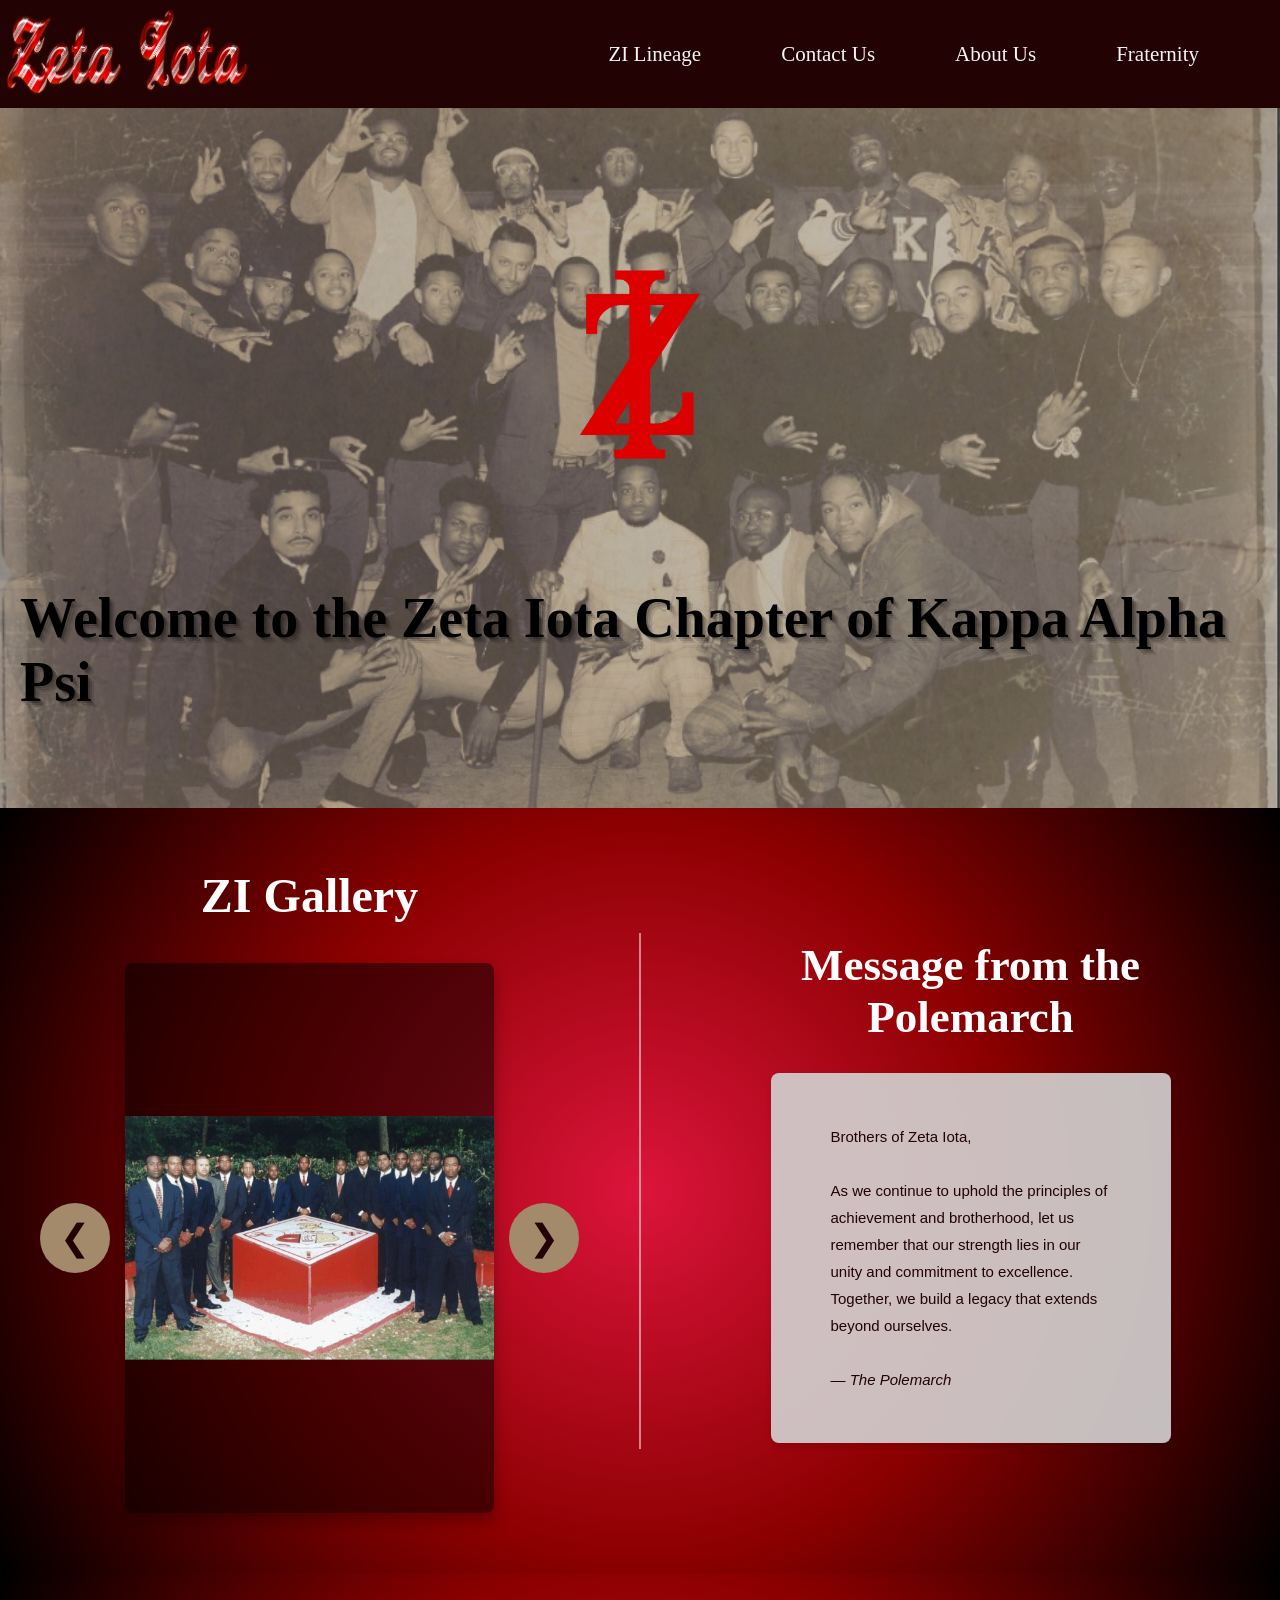
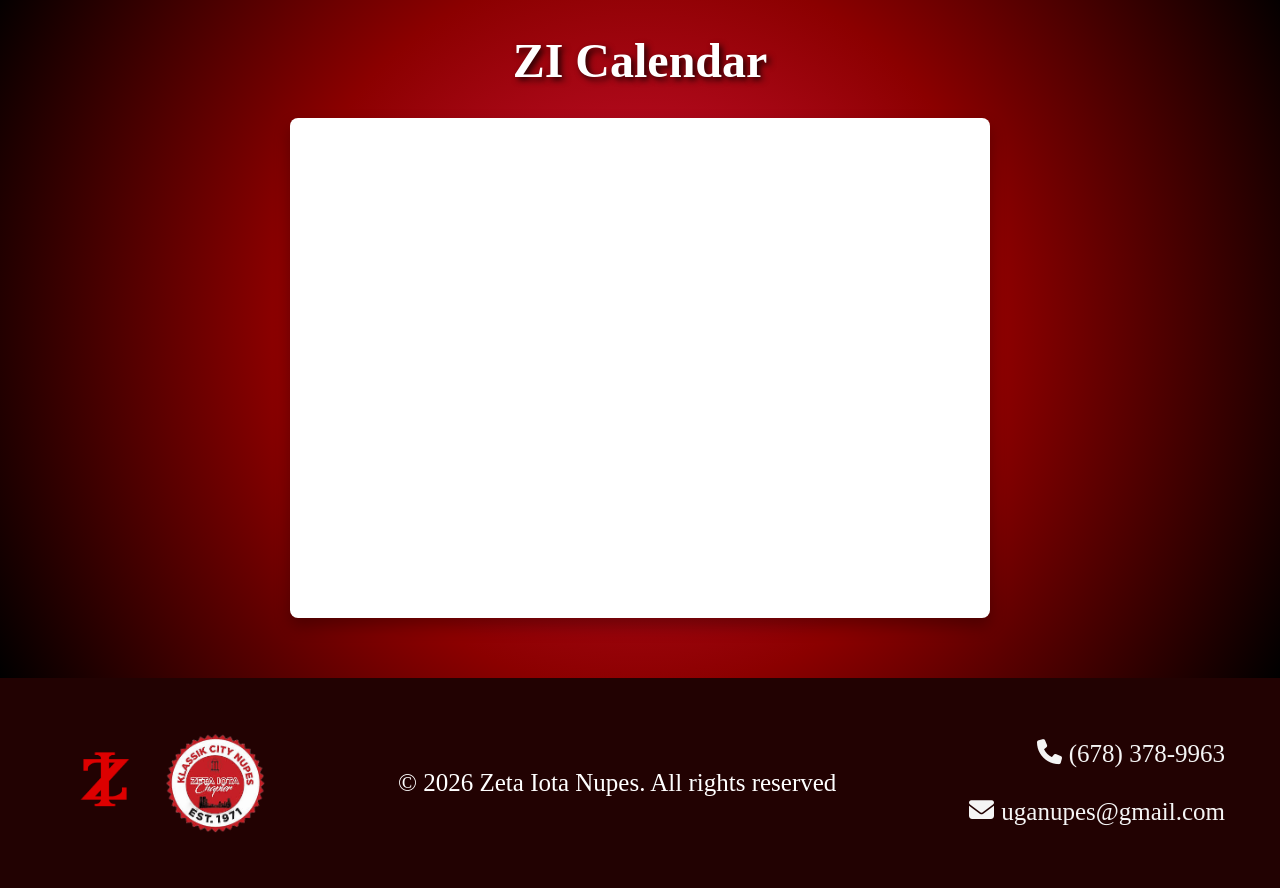
==== index.html @ 4288578d "images test" ====
<!DOCTYPE html>
<html lang="en">

<head>
  <meta charset="UTF-8" />
  <meta name="viewport" content="width=device-width, initial-scale=1.0" />

  <title>Zeta Iota Nupes</title>

  <!-- Meta -->
  <meta name="description" content="Official website of Zeta Iota Nupes" />
  <meta name="author" content="Zeta Iota Nupes" />

  <!-- Styles -->
  <link rel="stylesheet" href="css/styles.css" />

  <!-- Optional: Fonts -->
  <link rel="stylesheet" href="https://cdnjs.cloudflare.com/ajax/libs/font-awesome/6.5.1/css/all.min.css" />
  <!-- <link href="https://fonts.googleapis.com/css2?family=Inter:wght@400;600;700&display=swap" rel="stylesheet"> -->
</head>

<body>

  <header class="site-header">
    <nav class="navbar">
      <div class="navlogo">
        <a href="index.html">
          <img src="images/zetaiotahomepage.png" alt="Homepage" width="250" height="100" loading="lazy" decoding="async" fetchpriority="high">
        </a>
      </div>

      <div class="nav-links">
        <a href="zi-lineage.html">ZI Lineage</a>
        <a href="contact.html">Contact Us</a>
        <a href="about-us.html">About Us</a>
        <a href="fraternity-background.html">Fraternity</a>
      </div>
    </nav>
  </header>

  <header class="hero-header">
    <div class=zi-logo-container>
      <img src="images/zi-logo.png " alt="ZI-Logo" width="250" height="350" loading="lazy" decoding="async" fetchpriority="high">
    </div>
    <div class=welcome-box>
      <h1>Welcome to the Zeta Iota Chapter of Kappa Alpha Psi</h1>
    </div>
  </header>

  <section class="gallery" aria-label="Photo gallery and message">
    <!-- Left Side: Gallery -->
    <div class="gallery-carousel-side">
      <h2 class="gallery-title">ZI Gallery</h2>

      <div class="carousel" data-carousel>
        <button class="carousel-btn" type="button" data-prev aria-label="Previous photo">
          &#10094;
        </button>

        <div class="carousel-viewport">
          <div class="carousel-track">
            <img src="images/homepage1.JPG" alt="Zeta Iota Nupes 1" width="600" height="750" 
            loading="lazy" decoding="async" fetchpriority="high"/>
            <img src="images/homepage2.jpg" alt="Zeta Iota Nupes 2" width="500" height="650" 
            loading="lazy" decoding="async" fetchpriority="high"/>
            <img src="images/homepage3.PNG" alt="Zeta Iota Nupes 3" width="600" height="700" 
            loading="lazy" decoding="async" fetchpriority="high"/>
            <img src="images/homepage4.jpg" alt="Zeta Iota Nupes 4" width="500" height="500" 
            loading="lazy" decoding="async" fetchpriority="high"/>
            <img src="images/homepage5.JPG" alt="Zeta Iota Nupes 5" width="600" height="800" 
            loading="lazy" decoding="async" fetchpriority="high"/>
          </div>
        </div>

        <button class="carousel-btn" type="button" data-next aria-label="Next photo">
          &#10095;
        </button>
      </div>
    </div>

    <!-- Vertical Divider -->
    <div class="gallery-divider"></div>

    <!-- Right Side: Polemarch Message -->
    <div class="polemarch-message">
      <h2>Message from the Polemarch</h2>
      <div class="message-box">
        <p>
          Brothers of Zeta Iota,
          <br><br>
          As we continue to uphold the principles of achievement and brotherhood, let us remember that our strength lies
          in our unity and commitment to excellence. Together, we build a legacy that extends beyond ourselves.
          <br><br>
          <span class="message-signature">— The Polemarch</span>
        </p>
      </div>
    </div>
  </section>

  <section class="calendar-section">
    <h2 class="calendar-title">ZI Calendar</h2>
    <iframe
      src="https://calendar.google.com/calendar/embed?height=600&wkst=1&ctz=America%2FNew_York&showPrint=0&title=Public%20Events%20Calendar&showCalendars=0&showTabs=0&showDate=0&showTitle=0&src=MThkMWU4Y2M4ZTc2NTc5N2EyMzFhYmVlYmEwMmYwZWVhYzI4NDUwYzNlMTM4MzU5NmQ3ZmVhZDExYmNjMmJkNUBncm91cC5jYWxlbmRhci5nb29nbGUuY29t&color=%23dc143c"
      style="border-width:0" width="700" height="500" frameborder="0" scrolling="no"></iframe>
  </section>

  <footer class=site-footer>
    <div class=footer-contents>

      <!-- LEFT: Logos -->
      <div class=footer-logos>
        <img src="images/zi-logo.png" alt="ZI-Logo" width="100" height="100" loading="lazy" decoding="async" fetchpriority="low">
        <img src="images/klassikcity.png" alt="ZI-Logo" width="100" height="100" loading="lazy" decoding="async" fetchpriority="low">
      </div>

      <!-- CENTER: Copyright -->
      <div class="copyright">&copy; <span id="year"></span> Zeta Iota Nupes. All rights reserved</div>

      <!-- RIGHT: Contact -->
      <div class=footer-contact>
        <a href="tel:16786998369">
          <i class="fa-solid fa-phone"></i>
          (678) 378-9963
        </a>
        <a href="mailto:uganupes@gmail.com">
          <i class="fa-solid fa-envelope"></i>
          uganupes@gmail.com
        </a>
      </div>
    </div>

    <!-- Scripts -->
    <script>
      // Auto-update footer year
      document.getElementById("year").textContent = new Date().getFullYear();
    </script>
    <script src="js/main.js"></script>
  </footer>
</body>

</html>
---- css/styles.css ----
@import url('https://fonts.googleapis.com/css2?family=Dancing+Script:wght@400..700&display=swap');

/* ===================================
   CSS VARIABLES - Centralized Colors
   =================================== */
:root {
  --color-dark-bg: #220202;
  --color-dark-red: #8b0000;
  --color-crimson: #dc143c;
  --color-very-dark: #1a0505;
  --color-darker: #2a0808;
  --color-gold: #d4af37;
  --color-tan: #937e63;
  --color-light-tan: #a38a6b;
  --color-white: #ffffff;
  --color-off-white: whitesmoke;
  --color-light-gray: #e0e0e0;
  
  --font-display: 'Tangerine', serif;
  --font-heading: 'Playfair Display', 'Georgia', serif;
  --font-body: 'Crimson Text', 'Georgia', serif;
  
  --shadow-default: 0 4px 6px rgba(0, 0, 0, 0.1);
  --shadow-medium: 0 8px 16px rgba(0, 0, 0, 0.3);
  --shadow-heavy: 0 8px 20px rgba(0, 0, 0, 0.6);
  
  --gradient-radial: radial-gradient(circle, #dc143c 0%, #8b0000 50%, #000000 100%);
  --gradient-dark: linear-gradient(135deg, #2a0808 0%, #1a0505 100%);
}

/* ===================================
   BASE RESET
   =================================== */
* {
  margin: 0;
  padding: 0;
  box-sizing: border-box;
}

body {
  margin: 0;
  background: #000000; /* Fallback */
}

/* ===================================
   HEADER & NAVIGATION
   =================================== */
.site-header {
  position: sticky;
  top: 0;
  z-index: 1000;
}

.navbar {
  background-color: var(--color-dark-bg);
  padding: 1px;
  display: flex;
  justify-content: space-between;
  align-items: center;
  font-family: var(--font-display);
  font-size: 21px;
  color: var(--color-white);
}

.navbar .nav-links {
  display: flex;
  gap: 80px;
  align-items: center;
  margin-left: auto;
}

.navbar .nav-links a:last-child {
  margin-right: 80px;
}

.navbar a {
  color: var(--color-off-white);
  text-decoration: none;
  transition: opacity 0.3s;
}

.navbar a:hover {
  text-decoration: underline;
  opacity: 0.6;
}

/* ===================================
   FOOTER
   =================================== */
.site-footer {
  background-color: var(--color-dark-bg);
  padding: 15px;
  font-family: var(--font-display);
  font-size: 25px;
  color: var(--color-white);
}

.footer-contents {
  display: grid;
  grid-template-columns: auto 1fr auto;
  align-items: center;
  column-gap: 24px;
  padding: 40px;
}

.footer-logos {
  display: flex;
  align-items: center;
  gap: 10px;
}

.copyright {
  justify-self: center;
  white-space: nowrap;
}

.footer-contact {
  display: flex;
  flex-direction: column;
  gap: 30px;
}

.footer-contact a {
  display: flex;
  justify-content: flex-end;
  gap: 10px;
  color: var(--color-off-white);
  text-decoration: none;
  transition: opacity 0.3s;
}

.footer-contact a:hover {
  text-decoration: underline;
  opacity: 0.6;
}

.footer-contact i {
  width: 22px;
}

/* ===================================
   HOMEPAGE - HERO
   =================================== */
.hero-header {
  background: linear-gradient(rgba(128, 128, 128, 0.4), rgba(128, 128, 128, 0.4)),
              url('../images/homepage-background.png') center/cover no-repeat;
  padding: 60px 20px;
  min-height: 700px;
  display: flex;
  flex-direction: column;
  align-items: center;
  justify-content: center;
  gap: 30px;
}

.welcome-box h1 {
  margin: 0;
  font-family: var(--font-display);
  font-size: 56px;
  /* Text shadow effect for depth */
  text-shadow: 
    2px 2px 0px rgba(0, 0, 0, 0.2),
    4px 4px 0px rgba(0, 0, 0, 0.15),
    6px 6px 0px rgba(0, 0, 0, 0.1);
}

/* ===================================
   HOMEPAGE - GALLERY SECTION
   =================================== */
.gallery {
  background: radial-gradient(circle, #dc143c 0%, #8b0000 50%, #000000 100%);
  padding: 60px 40px;
  display: grid;
  grid-template-columns: 1fr 2px 1fr;
  grid-template-areas: "carousel divider message";
  gap: 60px;
  align-items: center;
  min-height: 600px;
}

.gallery-carousel-side {
  grid-area: carousel;
  display: flex;
  flex-direction: column;
  align-items: center;
  justify-content: center;
}

.gallery-title,
.calendar-title {
  font-family: var(--font-display);
  font-size: 48px;
  color: var(--color-white);
  text-align: center;
  margin-bottom: 40px;
}

/* Carousel */
.carousel {
  position: relative;
  width: 100%;
  max-width: 1000px;
  display: grid;
  grid-template-columns: 70px 1fr 70px;
  align-items: center;
  gap: 15px;
}

.carousel-viewport {
  overflow: hidden;
  width: 100%;
  height: 550px;
  border-radius: 8px;
  box-shadow: var(--shadow-medium);
  background-color: rgba(0, 0, 0, 0.5);
}

.carousel-track {
  display: flex;
  height: 100%;
  transition: transform 0.5s ease-in-out;
}

.carousel-track img {
  width: 100%;
  height: 100%;
  object-fit: contain;
  flex-shrink: 0;
}

.carousel-btn {
  background-color: var(--color-light-tan);
  border: none;
  color: var(--color-dark-bg);
  font-size: 36px;
  cursor: pointer;
  border-radius: 50%;
  width: 70px;
  height: 70px;
  display: flex;
  align-items: center;
  justify-content: center;
  transition: all 0.3s ease;
}

.carousel-btn:hover {
  background-color: var(--color-white);
  transform: scale(1.1);
}

.carousel-btn:active {
  transform: scale(0.95);
}

.gallery-divider {
  grid-area: divider;
  width: 2px;
  height: 80%;
  background-color: rgba(255, 255, 255, 0.5);
  justify-self: center;
}

/* Polemarch Message */
.polemarch-message {
  grid-area: message;
  display: flex;
  flex-direction: column;
  align-items: center;
  justify-content: center;
  color: var(--color-white);
}

.polemarch-message h2 {
  font-family: var(--font-display);
  font-size: 45px;
  margin-bottom: 30px;
  text-align: center;
}

.message-box {
  background-color: rgba(211, 211, 211, 0.9);
  padding: 50px 60px;
  border-radius: 8px;
  box-shadow: var(--shadow-default);
  min-height: 350px;
  max-width: 400px;
  width: 100%;
  display: flex;
  align-items: center;
}

.message-box p {
  font-family: Arial, sans-serif;
  font-size: 15px;
  line-height: 1.8;
  color: var(--color-dark-bg);
  margin: 0;
}

.message-signature {
  margin-top: 30px;
  font-style: italic;
  text-align: right;
}

/* ===================================
   CALENDAR SECTION
   =================================== */
.calendar-section {
  background: radial-gradient(circle, #dc143c 0%, #8b0000 50%, #000000 100%);
  padding: 60px 20px;
  display: flex;
  flex-direction: column;
  align-items: center;
  min-height: 500px;
}

.calendar-title {
  text-shadow: 3px 3px 6px rgba(0, 0, 0, 0.8);
  margin-bottom: 30px;
}

.calendar-section iframe {
  border-radius: 8px;
  box-shadow: var(--shadow-medium);
  background-color: var(--color-white);
}

/* ===================================
   ABOUT US PAGE - OPTIMIZED BACKGROUND
   =================================== */
.about-us-main {
  /* FIXED: Direct gradient instead of variable for better compatibility */
  background: radial-gradient(circle, #dc143c 0%, #8b0000 50%, #000000 100%);
  min-height: calc(100vh - 200px);
  padding: 40px 20px 80px;
}

.about-us-hero {
  text-align: center;
  padding: 60px 20px 80px;
  margin-bottom: 40px;
}

.about-us-hero h1 {
  font-family: var(--font-heading);
  font-size: 4rem;
  font-weight: 700;
  color: var(--color-white);
  margin: 0 0 10px 0;
  text-shadow: 2px 2px 8px rgba(0, 0, 0, 0.5);
  letter-spacing: 2px;
}

/* FIX: "(current members)" subtitle is now white */
.about-us-hero p {
  font-family: var(--font-body);
  font-size: 1.5rem;
  color: #ffffff;
  font-style: italic;
  margin: 0;
}

/* ===================================
   INTAKE GROUP LABELS (SPR 25 / FALL 24)
   =================================== */
.intake-group {
  display: flex;
  flex-direction: column;
  gap: 50px;
  margin-bottom: 1000px;
}

.intake-group:last-child {
  margin-bottom: 1000px;
}

.intake-label {
  text-align: center;
  font-family: var(--font-heading, 'Georgia', serif);
  font-size: 2.2rem;
  font-weight: 800;
  letter-spacing: 6px;
  text-transform: uppercase;
  
  /* Gold gradient */
  background: linear-gradient(135deg, #b8860b 0%, #ffd700 30%, #ffe066 50%, #ffd700 70%, #b8860b 100%);
  -webkit-background-clip: text;
  -webkit-text-fill-color: transparent;
  background-clip: text;
  
  /* Gold glow */
  filter: drop-shadow(0 0 8px rgba(218, 165, 32, 0.5));
  
  position: relative;
  padding-bottom: 16px;
}

/* Decorative line under the label */
.intake-label::after {
  content: '';
  display: block;
  width: 120px;
  height: 2px;
  background: linear-gradient(90deg, transparent, #ffd700, transparent);
  margin: 12px auto 0;
}

.fa24 {
  margin-top: 200px;
}

/* Member Grid */
.member-grid {
  display: flex;
  flex-direction: column;
  gap: 0;
  max-width: 1100px;
  margin: 0 auto;
  padding: 0 40px;
}

.member-row {
  display: flex;
  justify-content: center;
  gap: 100px;
  margin-bottom: 80px;
}

.member-row-centered {
  justify-content: center;
}

/* ===================================
   MEMBER CIRCLE - FIXED FOR HOVER PIXELATION BUG
   =================================== */
.member-circle {
  position: relative;
  display: block;
  width: 200px;
  height: 200px;
  border-radius: 50%;
  overflow: hidden;
  border: 4px solid var(--color-dark-red);
  background-color: var(--color-darker);
  cursor: pointer;
  flex-shrink: 0;
  
  /* CRITICAL: Hardware acceleration and quality preservation */
  transform: translateZ(0);
  -webkit-transform: translateZ(0);
  backface-visibility: hidden;
  -webkit-backface-visibility: hidden;
  will-change: transform;
  
  /* Add perspective to prevent quality loss */
  -webkit-perspective: 1000px;
  perspective: 1000px;
  
  /* Smooth transition */
  transition: all 0.4s cubic-bezier(0.4, 0, 0.2, 1);
  box-shadow: var(--shadow-heavy);
}

.member-circle img {
  position: absolute;
  inset: 0;
  width: 100%;
  height: 100%;
  object-fit: cover;
  object-position: center;
  display: block;
  
  /* CRITICAL: Maintain image quality during ALL transforms */
  image-rendering: -webkit-optimize-contrast;
  image-rendering: auto;
  
  /* Hardware acceleration for smooth scaling */
  transform: translateZ(0) scale(1);
  -webkit-transform: translateZ(0) scale(1);
  backface-visibility: hidden;
  -webkit-backface-visibility: hidden;
  -webkit-transform-style: preserve-3d;
  transform-style: preserve-3d;
  
  /* Smooth image transition */
  transition: transform 0.4s cubic-bezier(0.4, 0, 0.2, 1);
  
  /* Anti-aliasing */
  -webkit-font-smoothing: antialiased;
  -moz-osx-font-smoothing: grayscale;
}

/* HOVER EFFECT - Fixed to prevent pixelation */
.member-circle:hover {
  border-color: var(--color-crimson);
  box-shadow: 0 15px 35px rgba(220, 20, 60, 0.5), 0 5px 15px rgba(0, 0, 0, 0.4);
  transform: translateZ(0) translateY(-10px);
  -webkit-transform: translateZ(0) translateY(-10px);
}

.member-circle:hover img {
  /* Scale the IMAGE, not the container - prevents pixelation */
  transform: translateZ(0) scale(1.1);
  -webkit-transform: translateZ(0) scale(1.1);
  
  /* Force high-quality rendering during scale */
  image-rendering: -webkit-optimize-contrast;
}

/* HIGH-DPI / RETINA DISPLAY SPECIFIC */
@media only screen and (-webkit-min-device-pixel-ratio: 2),
       only screen and (min-resolution: 192dpi),
       only screen and (min-resolution: 2dppx) {
  
  .member-circle img {
    /* Force highest quality on retina displays */
    image-rendering: -webkit-optimize-contrast !important;
    
    /* Ensure sharp rendering always */
    -webkit-transform: translateZ(0);
    transform: translateZ(0);
  }
  
  .member-circle:hover img {
    /* Maintain quality during hover on retina */
    image-rendering: -webkit-optimize-contrast !important;
  }
}

.member-circle:focus,
.member-circle:focus-visible {
  outline: 3px solid var(--color-crimson);
  outline-offset: 4px;
}

/* ===================================
   MEMBER DIALOG - OPTIMIZED
   =================================== */
.member-dialog {
  position: fixed;
  inset: 0;
  z-index: 9999;
  pointer-events: none;
}

.member-dialog.active {
  pointer-events: all;
}

.dialog-overlay {
  position: absolute;
  inset: 0;
  background: rgba(0, 0, 0, 0);
  transition: background 0.3s ease;
  cursor: pointer;
}

.member-dialog.active .dialog-overlay {
  background: rgba(0, 0, 0, 0.75);
}

.dialog-content {
  position: absolute;
  top: 0;
  left: 0;
  width: 550px;
  max-width: 90vw;
  height: 100%;
  background: linear-gradient(135deg, #2a0808 0%, #1a0505 100%);
  box-shadow: 10px 0 50px rgba(0, 0, 0, 0.8);
  transform: translateX(-100%);
  transition: transform 0.4s cubic-bezier(0.4, 0, 0.2, 1);
  overflow-y: auto;
  border-right: 3px solid var(--color-dark-red);
  /* PERFORMANCE */
  will-change: transform;
  transform: translateX(-100%) translateZ(0);
  backface-visibility: hidden;
}

.member-dialog.active .dialog-content {
  transform: translateX(0) translateZ(0);
}

.dialog-close {
  position: absolute;
  top: 30px;
  right: 30px;
  width: 45px;
  height: 45px;
  background: rgba(139, 0, 0, 0.2);
  border: 2px solid var(--color-dark-red);
  border-radius: 50%;
  color: var(--color-white);
  font-size: 1.3rem;
  cursor: pointer;
  transition: all 0.3s ease;
  display: flex;
  align-items: center;
  justify-content: center;
  z-index: 10;
}

.dialog-close:hover {
  background: var(--color-dark-red);
  transform: rotate(90deg);
  box-shadow: 0 0 20px rgba(220, 20, 60, 0.6);
}

.dialog-body {
  padding: 60px 40px 40px;
}

.dialog-image {
  width: 250px;
  height: 250px;
  margin: 0 auto 40px;
  border-radius: 50%;
  overflow: hidden;
  border: 5px solid var(--color-dark-red);
  box-shadow: 0 10px 40px rgba(0, 0, 0, 0.7);
  position: relative;
  
  /* Apply same quality fixes to dialog image */
  transform: translateZ(0);
  backface-visibility: hidden;
}

.dialog-image img {
  width: 100%;
  height: 100%;
  object-fit: cover;
  
  /* Ensure dialog image is also high quality */
  image-rendering: -webkit-optimize-contrast;
  image-rendering: auto;
  transform: translateZ(0);
  backface-visibility: hidden;
}

.dialog-info {
  text-align: center;
}

.dialog-name {
  font-family: var(--font-heading);
  font-size: 2.5rem;
  font-weight: 700;
  color: var(--color-white);
  margin: 0 0 10px 0;
  text-shadow: 2px 2px 8px rgba(0, 0, 0, 0.5);
  letter-spacing: 1px;
  line-height: 1.2;
}

.dialog-title {
  font-family: var(--font-body);
  font-size: 1.3rem;
  color: var(--color-gold);
  font-style: italic;
  margin: 0 0 30px 0;
  font-weight: 600;
}

.dialog-divider {
  width: 80px;
  height: 3px;
  background: linear-gradient(90deg, transparent, var(--color-crimson), transparent);
  margin: 0 auto 30px;
}

.dialog-description {
  font-family: var(--font-body);
  font-size: 1.1rem;
  line-height: 1.8;
  color: var(--color-light-gray);
  margin: 0 0 40px 0;
  text-align: left;
  padding: 0 10px;
}

.dialog-details {
  display: flex;
  flex-direction: column;
  gap: 20px;
  margin-top: 40px;
  padding-top: 40px;
  border-top: 1px solid rgba(139, 0, 0, 0.3);
}

.detail-item {
  display: flex;
  align-items: center;
  gap: 15px;
  padding: 15px 20px;
  background: rgba(139, 0, 0, 0.1);
  border-left: 3px solid var(--color-dark-red);
  border-radius: 5px;
  transition: all 0.3s ease;
}

.detail-item:hover {
  background: rgba(139, 0, 0, 0.2);
  border-left-color: var(--color-crimson);
  transform: translateX(5px);
}

.detail-item i {
  font-size: 1.3rem;
  color: var(--color-crimson);
  width: 25px;
  text-align: center;
}

.detail-item span {
  font-family: var(--font-body);
  font-size: 1.1rem;
  color: var(--color-white);
  font-weight: 600;
}

/* Scrollbar */
.dialog-content::-webkit-scrollbar {
  width: 8px;
}

.dialog-content::-webkit-scrollbar-track {
  background: var(--color-very-dark);
}

.dialog-content::-webkit-scrollbar-thumb {
  background: var(--color-dark-red);
  border-radius: 4px;
}

.dialog-content::-webkit-scrollbar-thumb:hover {
  background: var(--color-crimson);
}

/* ===================================
   RESPONSIVE DESIGN
   =================================== */
@media (max-width: 1200px) {
  .member-grid { gap: 0; padding: 0 30px; }
  .intake-group { gap: 40px; }
  .member-row { gap: 40px; }
  .member-circle { width: 180px; height: 180px; }
  .about-us-hero h1 { font-size: 3.5rem; }
  .intake-label { font-size: 2rem; }
}

@media (max-width: 900px) {
  .intake-group { gap: 35px; }
  .member-row { gap: 35px; flex-wrap: wrap; justify-content: center; }
  .member-circle { width: 160px; height: 160px; }
  .about-us-hero h1 { font-size: 3rem; }
  .about-us-hero p { font-size: 1.3rem; }
  .intake-label { font-size: 1.8rem; letter-spacing: 4px; }
}

@media (max-width: 850px) {
  .gallery {
    grid-template-columns: 1fr;
    grid-template-areas: "carousel" "message";
    gap: 60px;
  }
  .gallery-divider { display: none; }
  .carousel { grid-template-columns: 60px 1fr 60px; }
  .calendar-section iframe { width: 100%; max-width: 800px; }
}

@media (max-width: 800px) {
  .footer-contents {
    grid-template-columns: 1fr;
    gap: 12px;
    text-align: center;
  }
}

@media (max-width: 600px) {
  .member-grid { gap: 0; padding: 0 20px; }
  .intake-group { gap: 25px; margin-bottom: 50px; }
  .member-row { gap: 25px; }
  .member-circle { width: 140px; height: 140px; border-width: 3px; }
  .about-us-hero { padding: 40px 20px 60px; }
  .about-us-hero h1 { font-size: 2.5rem; }
  .about-us-hero p { font-size: 1.1rem; }
  .dialog-content { width: 100%; max-width: 100%; }
  .dialog-body { padding: 80px 25px 30px; }
  .dialog-image { width: 200px; height: 200px; margin-bottom: 30px; }
  .dialog-name { font-size: 2rem; }
  .dialog-title { font-size: 1.1rem; }
  .dialog-description { font-size: 1rem; }
  .detail-item { padding: 12px 15px; }
  .detail-item span { font-size: 1rem; }
  .intake-label { font-size: 1.5rem; letter-spacing: 3px; }
}

@media (max-width: 400px) {
  .intake-group { gap: 20px; }
  .member-row { gap: 20px; }
  .member-circle { width: 120px; height: 120px; }
  .about-us-hero h1 { font-size: 2rem; }
  .about-us-hero p { font-size: 1rem; }
  .intake-label { font-size: 1.3rem; letter-spacing: 2px; }
}
/* ===================================
   CONTACT PAGE - Optimized for MacBook Air
   =================================== */
.contact-main {
  background: radial-gradient(circle, #dc143c 0%, #8b0000 50%, #000000 100%);
  min-height: calc(100vh - 200px);
  padding: 40px 20px 80px;
}

.contact-hero {
  text-align: center;
  padding: 50px 20px 60px;
  margin-bottom: 30px;
}

.contact-hero h1 {
  font-family: var(--font-heading);
  font-size: 3.5rem;
  font-weight: 700;
  color: var(--color-white);
  margin: 0 0 10px 0;
  text-shadow: 2px 2px 8px rgba(0, 0, 0, 0.5);
  letter-spacing: 2px;
}

.contact-hero p {
  font-family: var(--font-body);
  font-size: 1.3rem;
  color: var(--color-gold);
  font-style: italic;
  margin: 0;
}

.contact-content {
  max-width: 1400px;
  margin: 0 auto;
  padding: 0 30px;
  display: flex;
  flex-direction: column;
  gap: 50px;
}

/* Contact Cards */
.contact-cards {
  display: grid;
  grid-template-columns: repeat(auto-fit, minmax(260px, 1fr));
  gap: 25px;
  margin-bottom: 20px;
}

.contact-card {
  background: rgba(42, 8, 8, 0.8);
  border: 2px solid var(--color-dark-red);
  border-radius: 12px;
  padding: 35px 25px;
  text-align: center;
  transition: all 0.3s ease;
  box-shadow: 0 4px 15px rgba(0, 0, 0, 0.3);
}

.contact-card:hover {
  transform: translateY(-5px);
  border-color: var(--color-crimson);
  box-shadow: 0 8px 25px rgba(220, 20, 60, 0.4);
}

.contact-card .card-icon {
  width: 70px;
  height: 70px;
  margin: 0 auto 18px;
  background: linear-gradient(135deg, var(--color-dark-red), var(--color-crimson));
  border-radius: 50%;
  display: flex;
  align-items: center;
  justify-content: center;
  font-size: 1.8rem;
  color: var(--color-white);
  box-shadow: 0 4px 15px rgba(220, 20, 60, 0.3);
}

.contact-card h3 {
  font-family: var(--font-heading);
  font-size: 1.3rem;
  color: var(--color-white);
  margin: 0 0 12px 0;
}

.contact-card a {
  font-family: var(--font-body);
  font-size: 1rem;
  color: var(--color-gold);
  text-decoration: none;
  transition: color 0.3s ease;
  word-break: break-word;
}

.contact-card a:hover {
  color: var(--color-white);
  text-decoration: underline;
}

/* PayPal Section */
.paypal-section {
  background: rgba(42, 8, 8, 0.9);
  border: 3px solid var(--color-dark-red);
  border-radius: 16px;
  padding: 45px 35px;
  text-align: center;
  box-shadow: 0 8px 30px rgba(0, 0, 0, 0.5);
}

.section-header {
  display: flex;
  align-items: center;
  justify-content: center;
  gap: 12px;
  margin-bottom: 18px;
}

.section-header i {
  font-size: 2.2rem;
  color: var(--color-gold);
}

.section-header h2 {
  font-family: var(--font-heading);
  font-size: 2.2rem;
  color: var(--color-white);
  margin: 0;
  text-shadow: 2px 2px 4px rgba(0, 0, 0, 0.5);
}

.paypal-description,
.form-description {
  font-family: var(--font-body);
  font-size: 1rem;
  color: var(--color-light-gray);
  line-height: 1.7;
  max-width: 700px;
  margin: 0 auto 25px;
}

.paypal-button-container {
  margin-top: 25px;
}

.paypal-button {
  display: inline-flex;
  align-items: center;
  gap: 10px;
  background: linear-gradient(135deg, #0070ba, #003087);
  color: var(--color-white);
  font-family: var(--font-body);
  font-size: 1.2rem;
  font-weight: 600;
  padding: 16px 40px;
  border-radius: 50px;
  text-decoration: none;
  transition: all 0.3s ease;
  box-shadow: 0 4px 15px rgba(0, 112, 186, 0.4);
}

.paypal-button:hover {
  transform: translateY(-3px);
  box-shadow: 0 8px 25px rgba(0, 112, 186, 0.6);
  background: linear-gradient(135deg, #003087, #001f5b);
}

.paypal-button i {
  font-size: 1.4rem;
}

.paypal-note {
  font-family: var(--font-body);
  font-size: 0.85rem;
  color: var(--color-light-gray);
  margin-top: 12px;
  font-style: italic;
}

/* Google Form Section */
.form-section {
  background: rgba(42, 8, 8, 0.9);
  border: 3px solid var(--color-dark-red);
  border-radius: 16px;
  padding: 45px 35px;
  box-shadow: 0 8px 30px rgba(0, 0, 0, 0.5);
}

.form-section .section-header {
  margin-bottom: 18px;
}

.google-form-container {
  margin-top: 25px;
  border-radius: 8px;
  overflow: hidden;
  box-shadow: 0 4px 20px rgba(0, 0, 0, 0.3);
}

.google-form-container iframe {
  display: block;
  width: 100%;
  border: none;
  background: white;
}

/* Social Media Section */
.social-section {
  text-align: center;
  padding: 35px 20px;
}

.social-section h2 {
  font-family: var(--font-heading);
  font-size: 2.2rem;
  color: var(--color-white);
  margin: 0 0 35px 0;
  text-shadow: 2px 2px 4px rgba(0, 0, 0, 0.5);
}

.social-links {
  display: flex;
  justify-content: center;
  gap: 25px;
  flex-wrap: wrap;
}

.social-link {
  display: flex;
  flex-direction: column;
  align-items: center;
  gap: 10px;
  padding: 22px 30px;
  background: rgba(42, 8, 8, 0.8);
  border: 2px solid var(--color-dark-red);
  border-radius: 12px;
  text-decoration: none;
  transition: all 0.3s ease;
  min-width: 130px;
}

.social-link:hover {
  transform: translateY(-5px);
  border-color: var(--color-crimson);
  box-shadow: 0 8px 25px rgba(220, 20, 60, 0.4);
}

.social-link i {
  font-size: 2.6rem;
  color: var(--color-white);
  transition: color 0.3s ease;
}

.social-link span {
  font-family: var(--font-body);
  font-size: 1rem;
  color: var(--color-gold);
  font-weight: 600;
}

.social-link.instagram:hover i {
  background: linear-gradient(45deg, #f09433, #e6683c, #dc2743, #cc2366, #bc1888);
  -webkit-background-clip: text;
  -webkit-text-fill-color: transparent;
  background-clip: text;
}

.social-link.facebook:hover i {
  color: #1877f2;
}

.social-link.twitter:hover i {
  color: #1da1f2;
}

/* Media Query for MacBook Air and similar high-res displays */
@media screen and (min-width: 1280px) and (max-width: 1920px) {
  .contact-hero h1 {
    font-size: 3.8rem;
  }
  
  .contact-content {
    max-width: 1500px;
    padding: 0 40px;
  }
  
  .contact-cards {
    grid-template-columns: repeat(3, 1fr);
    gap: 30px;
  }
  
  .contact-card {
    padding: 38px 28px;
  }
  
  .contact-card .card-icon {
    width: 75px;
    height: 75px;
    font-size: 1.9rem;
  }
  
  .contact-card h3 {
    font-size: 1.4rem;
  }
  
  .section-header i {
    font-size: 2.4rem;
  }
  
  .section-header h2 {
    font-size: 2.4rem;
  }
  
  .social-link i {
    font-size: 2.8rem;
  }
}

/* Fine-tuning for exact MacBook Air resolution */
@media screen and (min-width: 1440px) and (max-width: 1680px) {
  .contact-content {
    padding: 0 50px;
  }
  
  .contact-cards {
    gap: 28px;
  }
}
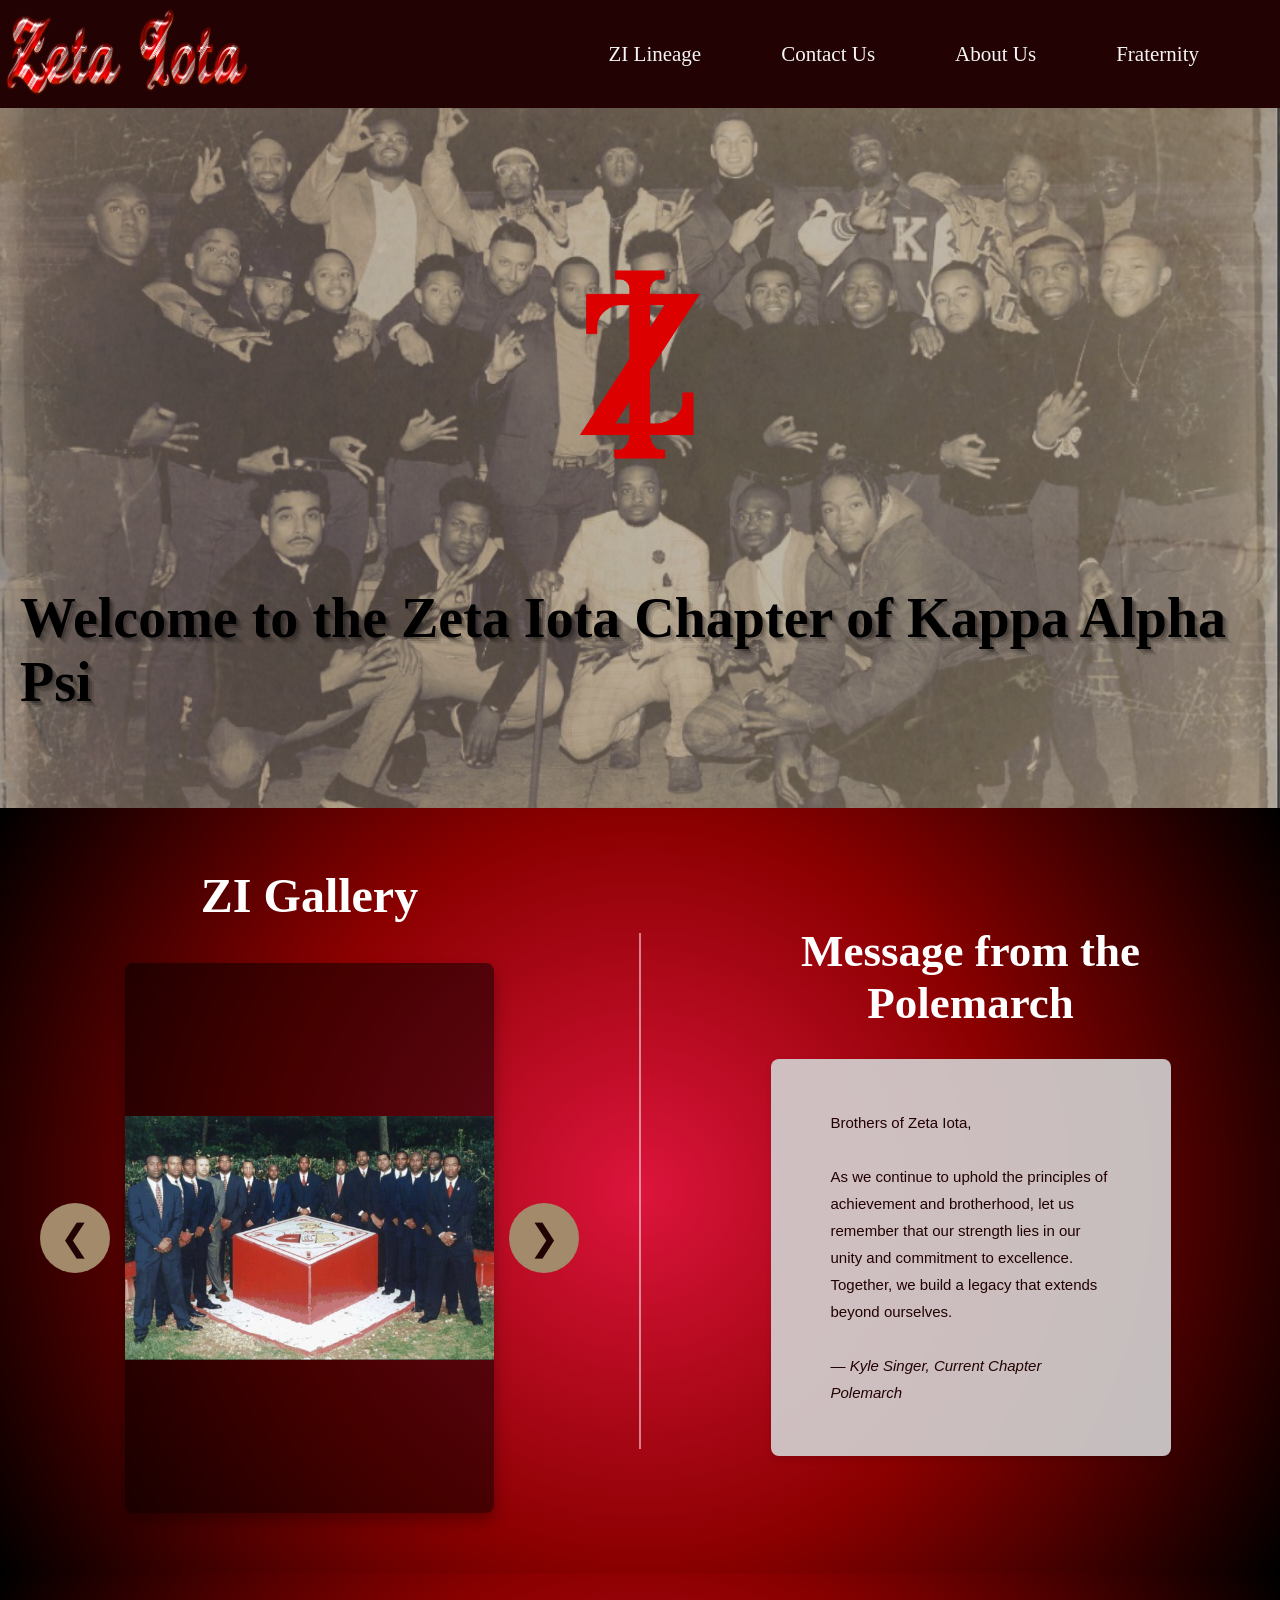
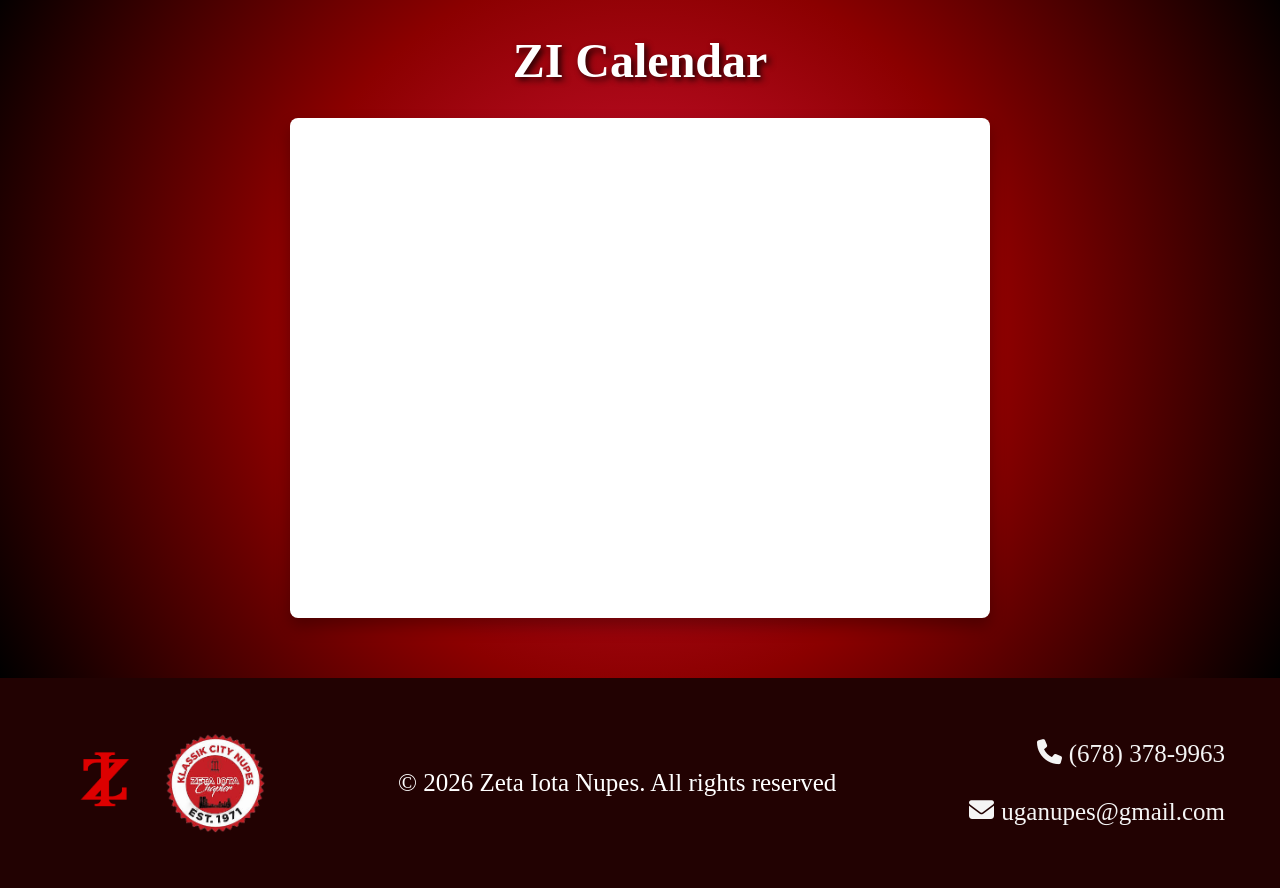
==== commit 84704473: "fraternity-background implemented" ====
--- a/index.html
+++ b/index.html
@@ -91,7 +91,7 @@
           As we continue to uphold the principles of achievement and brotherhood, let us remember that our strength lies
           in our unity and commitment to excellence. Together, we build a legacy that extends beyond ourselves.
           <br><br>
-          <span class="message-signature">— The Polemarch</span>
+          <span class="message-signature">— Kyle Singer, Current Chapter Polemarch</span>
         </p>
       </div>
     </div>
--- a/css/styles.css
+++ b/css/styles.css
@@ -1133,4 +1133,480 @@
   .contact-cards {
     gap: 28px;
   }
+}
+
+
+/* History Sections - with fade separation */
+.history-section {
+  position: relative;
+  margin-bottom: 8rem; /* Increased spacing */
+  padding: 3rem;
+  background: linear-gradient(145deg, #2a0000 0%, #1a0000 100%);
+  border-left: 4px solid #8B0000;
+  border-radius: 8px;
+  box-shadow: 0 4px 20px rgba(139, 0, 0, 0.3);
+}
+
+/* Fade effect after each section */
+.history-section::after {
+  content: '';
+  position: absolute;
+  bottom: -8rem;
+  left: 0;
+  right: 0;
+  height: 8rem;
+  background: linear-gradient(
+    to bottom,
+    rgba(139, 0, 0, 0.15) 0%,
+    rgba(0, 0, 0, 1) 50%,
+    rgba(139, 0, 0, 0.15) 100%
+  );
+  pointer-events: none;
+  z-index: 0;
+}
+
+/* Remove the fade effect from the last section */
+.history-section:last-of-type::after {
+  display: none;
+}
+
+.history-section:hover {
+  transform: translateY(-2px);
+  transition: transform 0.3s ease;
+  box-shadow: 0 6px 25px rgba(139, 0, 0, 0.4);
+}
+.hero-overlay {
+  position: relative;
+  z-index: 1;
+  text-align: center;
+  padding: 2rem;
+  max-width: 1000px;
+  margin: 0 auto; /* Add this if not present */
+}
+.hero-title { 
+  font-family: 'Cinzel', serif;
+  font-size: 4.2rem;
+  font-weight: 700;
+  color: #F8F4E3;
+  text-transform: uppercase;
+  letter-spacing: 0.25em;
+  margin-bottom: 1.2rem;
+  text-shadow: 0 0 10px rgba(139, 0, 0, 0.6), 0 0 25px rgba(139, 0, 0, 0.4), 2px 2px 15px rgba(0, 0, 0, 0.9);
+  text-align: center;
+  width: 100%;
+}
+
+/* Subtitle */
+.hero-subtitle {
+  font-family: 'Playfair Display', serif;
+  font-size: 1.6rem;
+  color: #E8E2D0;
+  font-weight: 400;
+  letter-spacing: 0.12em;
+  opacity: 0.95;
+  text-align: center; 
+  width: 100%
+}
+
+/* Optional: Style the ® symbol slightly smaller */
+.hero-title sup {
+  font-size: 0.75em;
+  vertical-align: super;
+}
+
+/* Content Container */
+.content-container {
+  max-width: 1200px;
+  margin: 0 auto;
+  padding: 3rem 2rem;
+  background-color: #000000;
+}
+
+/* History Sections */
+.history-section {
+  position: relative;
+  margin-bottom: 10rem;
+  padding: 3rem;
+  background: linear-gradient(145deg, #2a0000 0%, #1a0000 100%);
+  border-radius: 8px;
+  box-shadow: 0 4px 20px rgba(139, 0, 0, 0.3);
+}
+
+/* Left border with fade */
+.history-section::before {
+  content: '';
+  position: absolute;
+  left: 0;
+  top: 0;
+  bottom: 0;
+  width: 4px;
+  background: linear-gradient(
+    to bottom,
+    rgba(139, 0, 0, 0) 0%,
+    rgba(139, 0, 0, 0.2) 3%,
+    rgba(139, 0, 0, 0.5) 8%,
+    rgba(139, 0, 0, 1) 15%,
+    rgba(139, 0, 0, 1) 85%,
+    rgba(139, 0, 0, 0.5) 92%,
+    rgba(139, 0, 0, 0.2) 97%,
+    rgba(139, 0, 0, 0) 100%
+  );
+  border-radius: 8px 0 0 8px;
+  z-index: 1;
+}
+
+/* Section divider fade (keeping this for spacing) */
+.history-section::after {
+  content: '';
+  position: absolute;
+  bottom: -10rem;
+  left: 0;
+  right: 0;
+  width: 100%;
+  height: 10rem;
+  background: 
+    linear-gradient(
+      to bottom,
+      rgba(42, 0, 0, 0.6) 0%,
+      rgba(26, 0, 0, 0.4) 10%,
+      rgba(15, 0, 0, 0.3) 20%,
+      rgba(5, 0, 0, 0.2) 30%,
+      rgba(0, 0, 0, 1) 50%,
+      rgba(5, 0, 0, 0.2) 70%,
+      rgba(15, 0, 0, 0.3) 80%,
+      rgba(26, 0, 0, 0.4) 90%,
+      rgba(42, 0, 0, 0.6) 100%
+    );
+  pointer-events: none;
+  z-index: 0;
+}
+
+/* Right border with fade - using a custom property */
+.history-section {
+  border-right: 4px solid;
+  border-image: linear-gradient(
+    to bottom,
+    rgba(139, 0, 0, 0) 0%,
+    rgba(139, 0, 0, 0.2) 3%,
+    rgba(139, 0, 0, 0.5) 8%,
+    rgba(139, 0, 0, 1) 15%,
+    rgba(139, 0, 0, 1) 85%,
+    rgba(139, 0, 0, 0.5) 92%,
+    rgba(139, 0, 0, 0.2) 97%,
+    rgba(139, 0, 0, 0) 100%
+  ) 1;
+}
+
+.history-section:last-of-type::after {
+  display: none;
+}
+
+.history-section:hover {
+  transform: translateY(-2px);
+  transition: transform 0.3s ease;
+  box-shadow: 0 6px 25px rgba(139, 0, 0, 0.4);
+}
+
+/* Section Number */
+.section-number {
+  position: absolute;
+  top: -20px;
+  left: 30px;
+  font-size: 4rem;
+  font-weight: 700;
+  color: white;
+  opacity: 0.35;
+  font-family: Georgia, serif;
+}
+
+/* Section Titles */
+.section-title {
+  font-size: 2.2rem;
+  color: #F5F5DC;
+  font-weight: 700;
+  margin-bottom: 0.5rem;
+  position: relative;
+  z-index: 1;
+}
+
+.section-subtitle {
+  font-size: 1.2rem;
+  color: #B8860B;
+  font-style: italic;
+  margin-bottom: 2rem;
+  font-weight: 400;
+}
+
+/* Section Content */
+.section-content {
+  color: #E8E8D0;
+  line-height: 1.8;
+  font-size: 1.1rem;
+}
+
+.section-content p {
+  margin-bottom: 1.5rem;
+}
+
+/* Founders Highlight Box */
+.founders-highlight {
+  background: rgba(139, 0, 0, 0.2);
+  border: 2px solid #8B0000;
+  border-radius: 8px;
+  padding: 2rem;
+  margin: 2rem 0;
+}
+
+.founders-highlight h3 {
+  color: #F5F5DC;
+  font-size: 1.5rem;
+  text-align: center;
+  margin-bottom: 1.5rem;
+  text-transform: uppercase;
+  letter-spacing: 0.1em;
+}
+
+.founders-list {
+  list-style: none;
+  padding: 0;
+  display: grid;
+  grid-template-columns: repeat(auto-fit, minmax(250px, 1fr));
+  gap: 1rem;
+}
+
+.founders-list li {
+  color: #E8E8D0;
+  padding: 0.75rem 1.5rem;
+  background: rgba(0, 0, 0, 0.3);
+  border-left: 3px solid #B8860B;
+  border-radius: 4px;
+  font-weight: 500;
+}
+
+/* Blockquote */
+blockquote.founding-principle {
+  background: linear-gradient(135deg, rgba(139, 0, 0, 0.3) 0%, rgba(139, 0, 0, 0.1) 100%);
+  border-left: 5px solid #B8860B;
+  padding: 2rem;
+  margin: 2.5rem 0;
+  font-style: italic;
+  color: #F5F5DC;
+  font-size: 1.15rem;
+  line-height: 1.8;
+  border-radius: 4px;
+  position: relative;
+}
+
+blockquote.founding-principle::before {
+  content: '"';
+  position: absolute;
+  top: -10px;
+  left: 10px;
+  font-size: 5rem;
+  color: #8B0000;
+  opacity: 0.3;
+  font-family: Georgia, serif;
+}
+
+/* Achievement Text */
+.achievement-text {
+  text-align: center;
+  font-size: 1.3rem;
+  padding: 2rem;
+  background: linear-gradient(90deg, transparent 0%, rgba(139, 0, 0, 0.3) 50%, transparent 100%);
+  margin: 2rem 0;
+  border-top: 1px solid rgba(139, 0, 0, 0.5);
+  border-bottom: 1px solid rgba(139, 0, 0, 0.5);
+}
+
+.achievement-text strong {
+  color: #B8860B;
+  font-size: 1.5em;
+  font-weight: 700;
+  letter-spacing: 0.15em;
+  display: block;
+  margin: 0.5rem 0;
+}
+
+/* Milestone Box */
+.milestone-box {
+  background: linear-gradient(135deg, #8B0000 0%, #660000 100%);
+  border-radius: 8px;
+  padding: 2rem;
+  margin: 2.5rem 0;
+  text-align: center;
+  box-shadow: 0 4px 15px rgba(139, 0, 0, 0.5);
+}
+
+.milestone-date {
+  font-size: 2.5rem;
+  font-weight: 700;
+  color: #F5F5DC;
+  margin-bottom: 1rem;
+  letter-spacing: 0.05em;
+}
+
+.milestone-box p {
+  color: #F5F5DC;
+  font-size: 1.2rem;
+  margin: 0;
+  font-weight: 500;
+}
+
+/* Stats Grid */
+.stats-grid {
+  display: grid;
+  grid-template-columns: repeat(auto-fit, minmax(250px, 1fr));
+  gap: 2rem;
+  margin: 3rem 0;
+}
+
+.stat-card {
+  background: linear-gradient(135deg, rgba(139, 0, 0, 0.4) 0%, rgba(139, 0, 0, 0.2) 100%);
+  border: 2px solid #8B0000;
+  border-radius: 8px;
+  padding: 2.5rem 1.5rem;
+  text-align: center;
+  transition: all 0.3s ease;
+}
+
+.stat-card:hover {
+  transform: translateY(-5px);
+  box-shadow: 0 8px 20px rgba(139, 0, 0, 0.4);
+  border-color: #B8860B;
+}
+
+.stat-number {
+  font-size: 3rem;
+  font-weight: 700;
+  color: #B8860B;
+  margin-bottom: 0.5rem;
+  font-family: Georgia, serif;
+}
+
+.stat-label {
+  color: #F5F5DC;
+  font-size: 1.1rem;
+  text-transform: uppercase;
+  letter-spacing: 0.05em;
+  font-weight: 500;
+}
+
+/* Closing Statement */
+.closing-statement {
+  font-size: 1.25rem;
+  text-align: center;
+  color: #F5F5DC;
+  font-weight: 500;
+  padding: 2.5rem;
+  background: linear-gradient(135deg, rgba(184, 134, 11, 0.2) 0%, transparent 100%);
+  border-radius: 8px;
+  margin-top: 3rem;
+  line-height: 1.8;
+}
+
+/* Emphasis Styles */
+strong {
+  color: #B8860B;
+  font-weight: 700;
+}
+
+em {
+  color: #F5F5DC;
+  font-style: italic;
+}
+
+sup {
+  font-size: 0.6em;
+  vertical-align: super;
+}
+
+/* Responsive Design */
+@media (max-width: 768px) {
+  .hero-title {
+    font-size: 2.5rem;
+  }
+  
+  .hero-subtitle {
+    font-size: 1.1rem;
+  }
+  
+  .content-container {
+    padding: 2rem 1rem;
+  }
+  
+  .history-section {
+    padding: 2rem 1.5rem;
+    margin-bottom: 5rem;
+  }
+  
+  .history-section::after {
+    bottom: -5rem;
+    height: 5rem;
+  }
+  
+  .section-number {
+    font-size: 3rem;
+    top: -15px;
+    left: 15px;
+  }
+  
+  .section-title {
+    font-size: 1.6rem;
+  }
+  
+  .section-content {
+    font-size: 1rem;
+  }
+  
+  .founders-list {
+    grid-template-columns: 1fr;
+  }
+  
+  .stats-grid {
+    grid-template-columns: 1fr;
+    gap: 1.5rem;
+  }
+  
+  .stat-number {
+    font-size: 2.5rem;
+  }
+  
+  blockquote.founding-principle {
+    padding: 1.5rem;
+    font-size: 1rem;
+  }
+}
+
+@media (max-width: 480px) {
+  .hero-title {
+    font-size: 2rem;
+    letter-spacing: 0.1em;
+  }
+  
+  .hero-subtitle {
+    font-size: 1rem;
+  }
+  
+  .history-section {
+    padding: 1.5rem 1rem;
+    margin-bottom: 4rem;
+  }
+  
+  .history-section::after {
+    bottom: -4rem;
+    height: 4rem;
+  }
+  
+  .section-title {
+    font-size: 1.4rem;
+  }
+  
+  .milestone-date {
+    font-size: 2rem;
+  }
+  
+  .milestone-box p {
+    font-size: 1rem;
+  }
 }
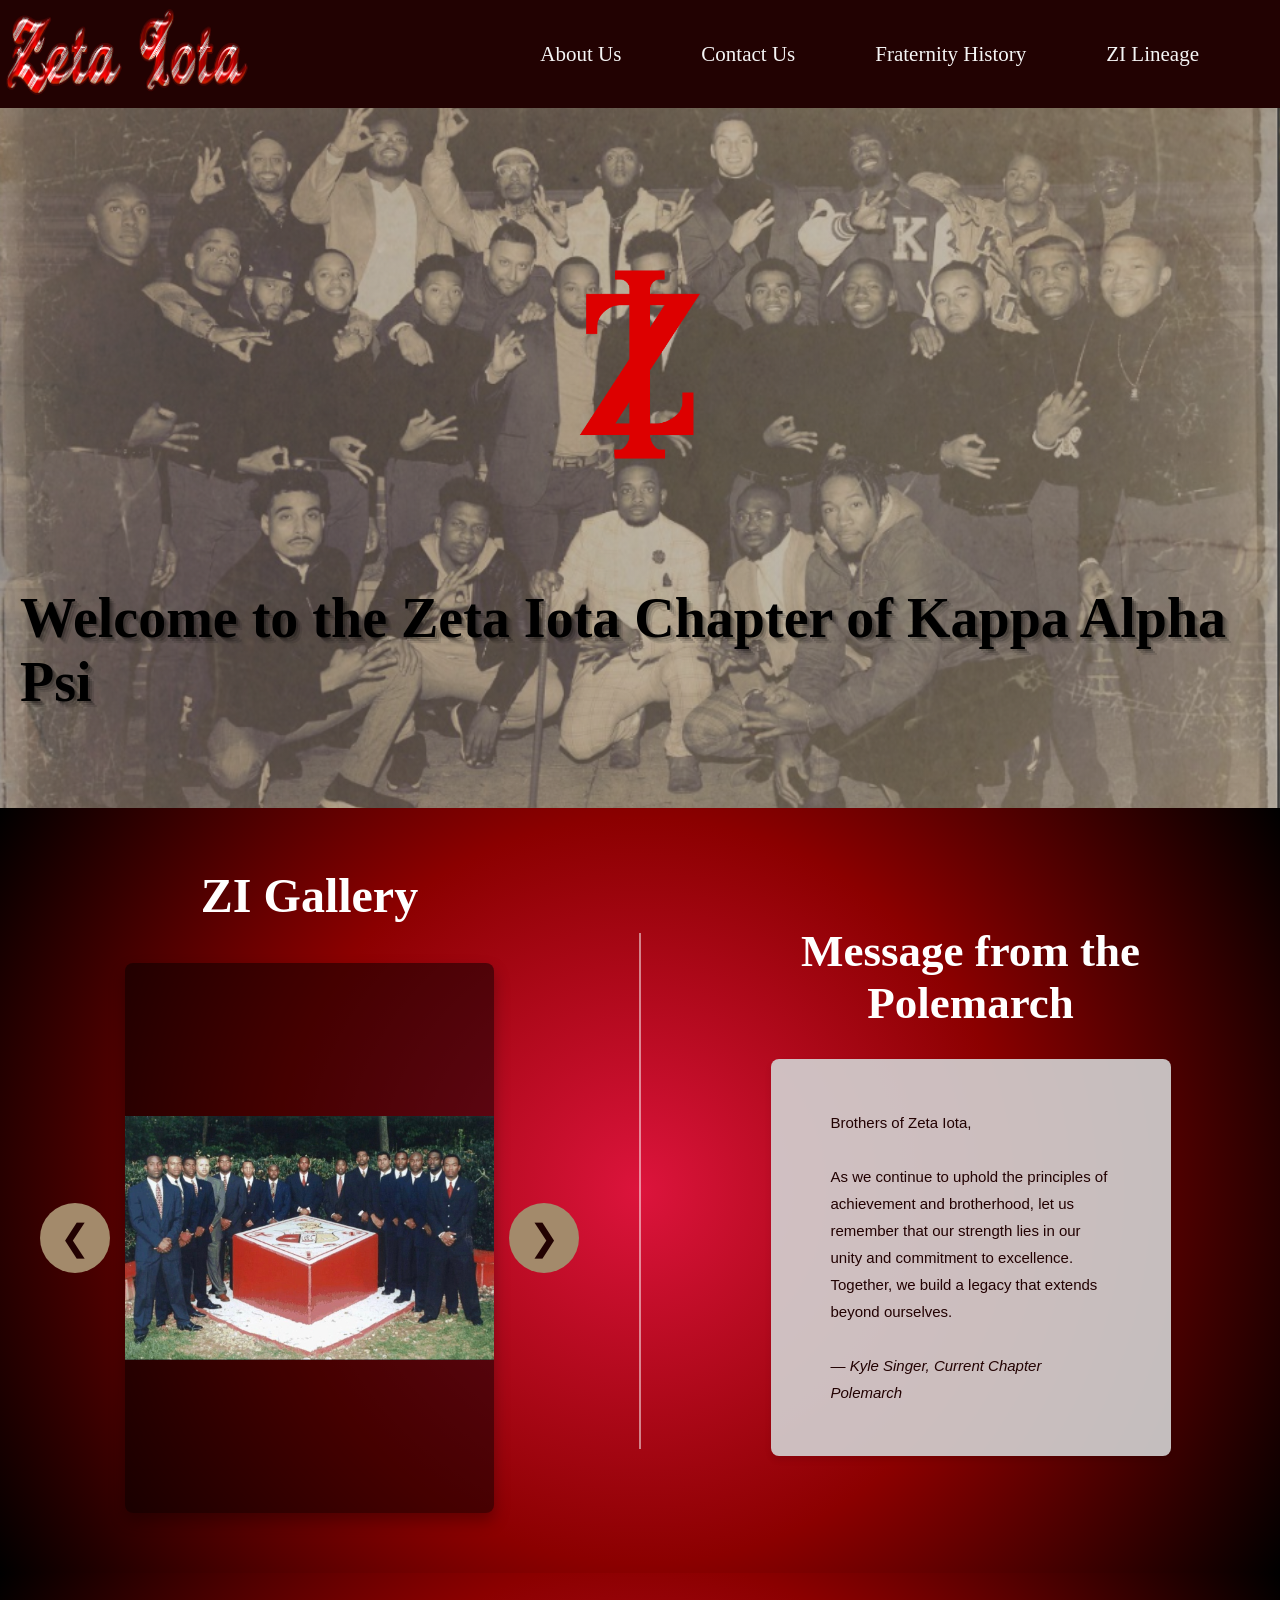
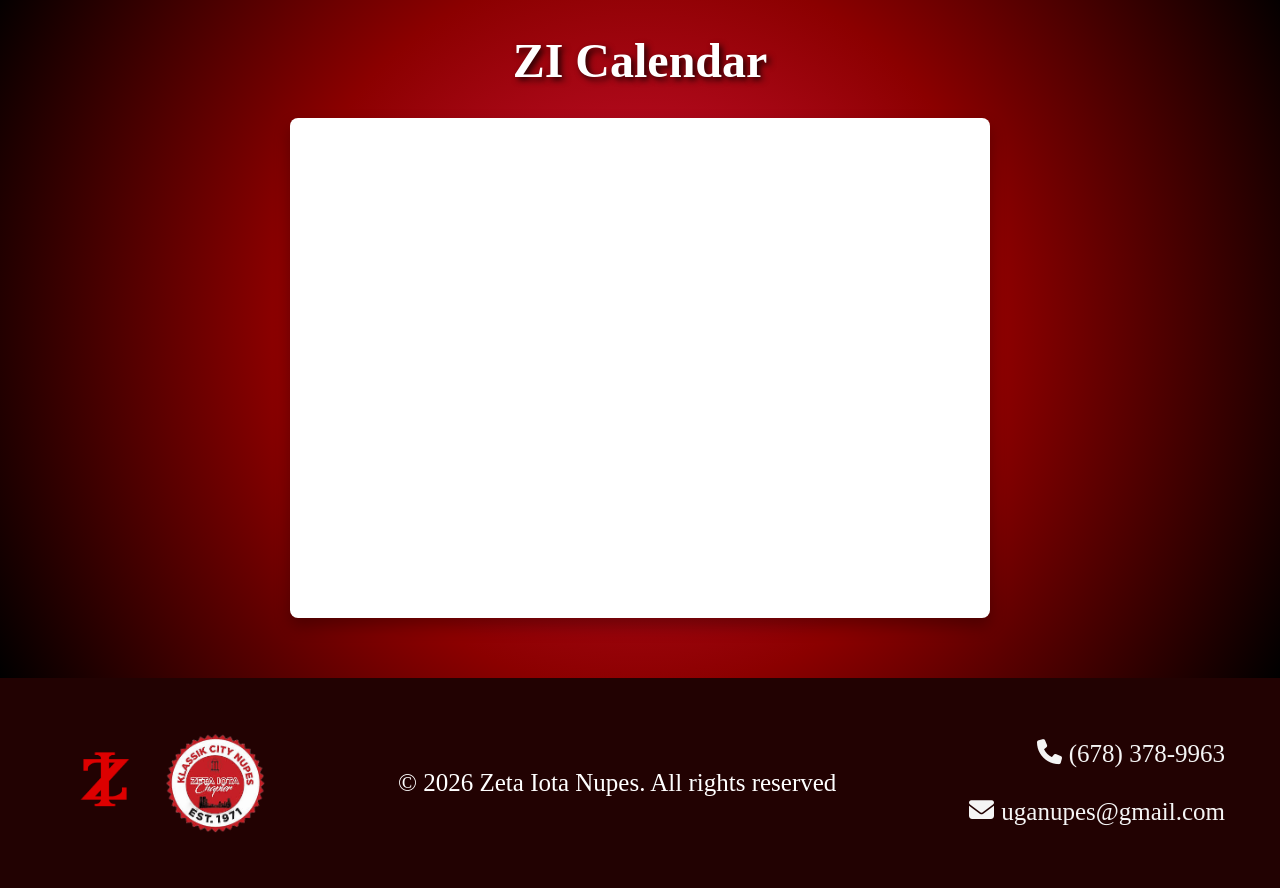
==== commit f35abf26: "navbar reorganized, zi-lineage implemented almost fully, fraternity background still requires css ch" ====
--- a/index.html
+++ b/index.html
@@ -30,10 +30,10 @@
       </div>
 
       <div class="nav-links">
+        <a href="about-us.html">About Us</a>
+        <a href="contact.html">Contact Us</a>
+        <a href="fraternity-background.html">Fraternity History</a>
         <a href="zi-lineage.html">ZI Lineage</a>
-        <a href="contact.html">Contact Us</a>
-        <a href="about-us.html">About Us</a>
-        <a href="fraternity-background.html">Fraternity</a>
       </div>
     </nav>
   </header>
--- a/css/styles.css
+++ b/css/styles.css
@@ -39,7 +39,7 @@
 
 body {
   margin: 0;
-  background: #000000; /* Fallback */
+  background: #000000;
 }
 
 /* ===================================
@@ -157,7 +157,6 @@
   margin: 0;
   font-family: var(--font-display);
   font-size: 56px;
-  /* Text shadow effect for depth */
   text-shadow: 
     2px 2px 0px rgba(0, 0, 0, 0.2),
     4px 4px 0px rgba(0, 0, 0, 0.15),
@@ -195,7 +194,6 @@
   margin-bottom: 40px;
 }
 
-/* Carousel */
 .carousel {
   position: relative;
   width: 100%;
@@ -260,7 +258,6 @@
   justify-self: center;
 }
 
-/* Polemarch Message */
 .polemarch-message {
   grid-area: message;
   display: flex;
@@ -327,10 +324,9 @@
 }
 
 /* ===================================
-   ABOUT US PAGE - OPTIMIZED BACKGROUND
+   ABOUT US PAGE
    =================================== */
 .about-us-main {
-  /* FIXED: Direct gradient instead of variable for better compatibility */
   background: radial-gradient(circle, #dc143c 0%, #8b0000 50%, #000000 100%);
   min-height: calc(100vh - 200px);
   padding: 40px 20px 80px;
@@ -352,7 +348,6 @@
   letter-spacing: 2px;
 }
 
-/* FIX: "(current members)" subtitle is now white */
 .about-us-hero p {
   font-family: var(--font-body);
   font-size: 1.5rem;
@@ -362,7 +357,7 @@
 }
 
 /* ===================================
-   INTAKE GROUP LABELS (SPR 25 / FALL 24)
+   INTAKE GROUP LABELS
    =================================== */
 .intake-group {
   display: flex;
@@ -382,21 +377,15 @@
   font-weight: 800;
   letter-spacing: 6px;
   text-transform: uppercase;
-  
-  /* Gold gradient */
   background: linear-gradient(135deg, #b8860b 0%, #ffd700 30%, #ffe066 50%, #ffd700 70%, #b8860b 100%);
   -webkit-background-clip: text;
   -webkit-text-fill-color: transparent;
   background-clip: text;
-  
-  /* Gold glow */
   filter: drop-shadow(0 0 8px rgba(218, 165, 32, 0.5));
-  
   position: relative;
   padding-bottom: 16px;
 }
 
-/* Decorative line under the label */
 .intake-label::after {
   content: '';
   display: block;
@@ -410,7 +399,6 @@
   margin-top: 200px;
 }
 
-/* Member Grid */
 .member-grid {
   display: flex;
   flex-direction: column;
@@ -432,7 +420,7 @@
 }
 
 /* ===================================
-   MEMBER CIRCLE - FIXED FOR HOVER PIXELATION BUG
+   MEMBER CIRCLE
    =================================== */
 .member-circle {
   position: relative;
@@ -445,19 +433,13 @@
   background-color: var(--color-darker);
   cursor: pointer;
   flex-shrink: 0;
-  
-  /* CRITICAL: Hardware acceleration and quality preservation */
   transform: translateZ(0);
   -webkit-transform: translateZ(0);
   backface-visibility: hidden;
   -webkit-backface-visibility: hidden;
   will-change: transform;
-  
-  /* Add perspective to prevent quality loss */
   -webkit-perspective: 1000px;
   perspective: 1000px;
-  
-  /* Smooth transition */
   transition: all 0.4s cubic-bezier(0.4, 0, 0.2, 1);
   box-shadow: var(--shadow-heavy);
 }
@@ -470,28 +452,19 @@
   object-fit: cover;
   object-position: center;
   display: block;
-  
-  /* CRITICAL: Maintain image quality during ALL transforms */
   image-rendering: -webkit-optimize-contrast;
   image-rendering: auto;
-  
-  /* Hardware acceleration for smooth scaling */
   transform: translateZ(0) scale(1);
   -webkit-transform: translateZ(0) scale(1);
   backface-visibility: hidden;
   -webkit-backface-visibility: hidden;
   -webkit-transform-style: preserve-3d;
   transform-style: preserve-3d;
-  
-  /* Smooth image transition */
   transition: transform 0.4s cubic-bezier(0.4, 0, 0.2, 1);
-  
-  /* Anti-aliasing */
   -webkit-font-smoothing: antialiased;
   -moz-osx-font-smoothing: grayscale;
 }
 
-/* HOVER EFFECT - Fixed to prevent pixelation */
 .member-circle:hover {
   border-color: var(--color-crimson);
   box-shadow: 0 15px 35px rgba(220, 20, 60, 0.5), 0 5px 15px rgba(0, 0, 0, 0.4);
@@ -500,32 +473,9 @@
 }
 
 .member-circle:hover img {
-  /* Scale the IMAGE, not the container - prevents pixelation */
   transform: translateZ(0) scale(1.1);
   -webkit-transform: translateZ(0) scale(1.1);
-  
-  /* Force high-quality rendering during scale */
   image-rendering: -webkit-optimize-contrast;
-}
-
-/* HIGH-DPI / RETINA DISPLAY SPECIFIC */
-@media only screen and (-webkit-min-device-pixel-ratio: 2),
-       only screen and (min-resolution: 192dpi),
-       only screen and (min-resolution: 2dppx) {
-  
-  .member-circle img {
-    /* Force highest quality on retina displays */
-    image-rendering: -webkit-optimize-contrast !important;
-    
-    /* Ensure sharp rendering always */
-    -webkit-transform: translateZ(0);
-    transform: translateZ(0);
-  }
-  
-  .member-circle:hover img {
-    /* Maintain quality during hover on retina */
-    image-rendering: -webkit-optimize-contrast !important;
-  }
 }
 
 .member-circle:focus,
@@ -535,7 +485,7 @@
 }
 
 /* ===================================
-   MEMBER DIALOG - OPTIMIZED
+   MEMBER DIALOG
    =================================== */
 .member-dialog {
   position: fixed;
@@ -573,7 +523,6 @@
   transition: transform 0.4s cubic-bezier(0.4, 0, 0.2, 1);
   overflow-y: auto;
   border-right: 3px solid var(--color-dark-red);
-  /* PERFORMANCE */
   will-change: transform;
   transform: translateX(-100%) translateZ(0);
   backface-visibility: hidden;
@@ -621,8 +570,6 @@
   border: 5px solid var(--color-dark-red);
   box-shadow: 0 10px 40px rgba(0, 0, 0, 0.7);
   position: relative;
-  
-  /* Apply same quality fixes to dialog image */
   transform: translateZ(0);
   backface-visibility: hidden;
 }
@@ -631,8 +578,6 @@
   width: 100%;
   height: 100%;
   object-fit: cover;
-  
-  /* Ensure dialog image is also high quality */
   image-rendering: -webkit-optimize-contrast;
   image-rendering: auto;
   transform: translateZ(0);
@@ -720,7 +665,6 @@
   font-weight: 600;
 }
 
-/* Scrollbar */
 .dialog-content::-webkit-scrollbar {
   width: 8px;
 }
@@ -739,74 +683,7 @@
 }
 
 /* ===================================
-   RESPONSIVE DESIGN
-   =================================== */
-@media (max-width: 1200px) {
-  .member-grid { gap: 0; padding: 0 30px; }
-  .intake-group { gap: 40px; }
-  .member-row { gap: 40px; }
-  .member-circle { width: 180px; height: 180px; }
-  .about-us-hero h1 { font-size: 3.5rem; }
-  .intake-label { font-size: 2rem; }
-}
-
-@media (max-width: 900px) {
-  .intake-group { gap: 35px; }
-  .member-row { gap: 35px; flex-wrap: wrap; justify-content: center; }
-  .member-circle { width: 160px; height: 160px; }
-  .about-us-hero h1 { font-size: 3rem; }
-  .about-us-hero p { font-size: 1.3rem; }
-  .intake-label { font-size: 1.8rem; letter-spacing: 4px; }
-}
-
-@media (max-width: 850px) {
-  .gallery {
-    grid-template-columns: 1fr;
-    grid-template-areas: "carousel" "message";
-    gap: 60px;
-  }
-  .gallery-divider { display: none; }
-  .carousel { grid-template-columns: 60px 1fr 60px; }
-  .calendar-section iframe { width: 100%; max-width: 800px; }
-}
-
-@media (max-width: 800px) {
-  .footer-contents {
-    grid-template-columns: 1fr;
-    gap: 12px;
-    text-align: center;
-  }
-}
-
-@media (max-width: 600px) {
-  .member-grid { gap: 0; padding: 0 20px; }
-  .intake-group { gap: 25px; margin-bottom: 50px; }
-  .member-row { gap: 25px; }
-  .member-circle { width: 140px; height: 140px; border-width: 3px; }
-  .about-us-hero { padding: 40px 20px 60px; }
-  .about-us-hero h1 { font-size: 2.5rem; }
-  .about-us-hero p { font-size: 1.1rem; }
-  .dialog-content { width: 100%; max-width: 100%; }
-  .dialog-body { padding: 80px 25px 30px; }
-  .dialog-image { width: 200px; height: 200px; margin-bottom: 30px; }
-  .dialog-name { font-size: 2rem; }
-  .dialog-title { font-size: 1.1rem; }
-  .dialog-description { font-size: 1rem; }
-  .detail-item { padding: 12px 15px; }
-  .detail-item span { font-size: 1rem; }
-  .intake-label { font-size: 1.5rem; letter-spacing: 3px; }
-}
-
-@media (max-width: 400px) {
-  .intake-group { gap: 20px; }
-  .member-row { gap: 20px; }
-  .member-circle { width: 120px; height: 120px; }
-  .about-us-hero h1 { font-size: 2rem; }
-  .about-us-hero p { font-size: 1rem; }
-  .intake-label { font-size: 1.3rem; letter-spacing: 2px; }
-}
-/* ===================================
-   CONTACT PAGE - Optimized for MacBook Air
+   CONTACT PAGE
    =================================== */
 .contact-main {
   background: radial-gradient(circle, #dc143c 0%, #8b0000 50%, #000000 100%);
@@ -847,7 +724,6 @@
   gap: 50px;
 }
 
-/* Contact Cards */
 .contact-cards {
   display: grid;
   grid-template-columns: repeat(auto-fit, minmax(260px, 1fr));
@@ -906,7 +782,6 @@
   text-decoration: underline;
 }
 
-/* PayPal Section */
 .paypal-section {
   background: rgba(42, 8, 8, 0.9);
   border: 3px solid var(--color-dark-red);
@@ -985,7 +860,6 @@
   font-style: italic;
 }
 
-/* Google Form Section */
 .form-section {
   background: rgba(42, 8, 8, 0.9);
   border: 3px solid var(--color-dark-red);
@@ -1012,7 +886,6 @@
   background: white;
 }
 
-/* Social Media Section */
 .social-section {
   text-align: center;
   padding: 35px 20px;
@@ -1081,65 +954,12 @@
   color: #1da1f2;
 }
 
-/* Media Query for MacBook Air and similar high-res displays */
-@media screen and (min-width: 1280px) and (max-width: 1920px) {
-  .contact-hero h1 {
-    font-size: 3.8rem;
-  }
-  
-  .contact-content {
-    max-width: 1500px;
-    padding: 0 40px;
-  }
-  
-  .contact-cards {
-    grid-template-columns: repeat(3, 1fr);
-    gap: 30px;
-  }
-  
-  .contact-card {
-    padding: 38px 28px;
-  }
-  
-  .contact-card .card-icon {
-    width: 75px;
-    height: 75px;
-    font-size: 1.9rem;
-  }
-  
-  .contact-card h3 {
-    font-size: 1.4rem;
-  }
-  
-  .section-header i {
-    font-size: 2.4rem;
-  }
-  
-  .section-header h2 {
-    font-size: 2.4rem;
-  }
-  
-  .social-link i {
-    font-size: 2.8rem;
-  }
-}
-
-/* Fine-tuning for exact MacBook Air resolution */
-@media screen and (min-width: 1440px) and (max-width: 1680px) {
-  .contact-content {
-    padding: 0 50px;
-  }
-  
-  .contact-cards {
-    gap: 28px;
-  }
-}
-
-
-/* History Sections - with fade separation */
+/* ===================================
+   FRATERNITY PAGE
+   =================================== */
 .history-section {
   position: relative;
-  margin-bottom: 8rem; /* Increased spacing */
+  margin-bottom: 8rem;
   padding: 3rem;
   background: linear-gradient(145deg, #2a0000 0%, #1a0000 100%);
   border-left: 4px solid #8B0000;
@@ -1147,7 +967,6 @@
   box-shadow: 0 4px 20px rgba(139, 0, 0, 0.3);
 }
 
-/* Fade effect after each section */
 .history-section::after {
   content: '';
   position: absolute;
@@ -1165,7 +984,6 @@
   z-index: 0;
 }
 
-/* Remove the fade effect from the last section */
 .history-section:last-of-type::after {
   display: none;
 }
@@ -1175,14 +993,16 @@
   transition: transform 0.3s ease;
   box-shadow: 0 6px 25px rgba(139, 0, 0, 0.4);
 }
+
 .hero-overlay {
   position: relative;
   z-index: 1;
   text-align: center;
   padding: 2rem;
   max-width: 1000px;
-  margin: 0 auto; /* Add this if not present */
-}
+  margin: 0 auto;
+}
+
 .hero-title { 
   font-family: 'Cinzel', serif;
   font-size: 4.2rem;
@@ -1196,7 +1016,6 @@
   width: 100%;
 }
 
-/* Subtitle */
 .hero-subtitle {
   font-family: 'Playfair Display', serif;
   font-size: 1.6rem;
@@ -1208,13 +1027,11 @@
   width: 100%
 }
 
-/* Optional: Style the ® symbol slightly smaller */
 .hero-title sup {
   font-size: 0.75em;
   vertical-align: super;
 }
 
-/* Content Container */
 .content-container {
   max-width: 1200px;
   margin: 0 auto;
@@ -1222,7 +1039,6 @@
   background-color: #000000;
 }
 
-/* History Sections */
 .history-section {
   position: relative;
   margin-bottom: 10rem;
@@ -1232,7 +1048,6 @@
   box-shadow: 0 4px 20px rgba(139, 0, 0, 0.3);
 }
 
-/* Left border with fade */
 .history-section::before {
   content: '';
   position: absolute;
@@ -1255,7 +1070,6 @@
   z-index: 1;
 }
 
-/* Section divider fade (keeping this for spacing) */
 .history-section::after {
   content: '';
   position: absolute;
@@ -1281,7 +1095,6 @@
   z-index: 0;
 }
 
-/* Right border with fade - using a custom property */
 .history-section {
   border-right: 4px solid;
   border-image: linear-gradient(
@@ -1307,7 +1120,6 @@
   box-shadow: 0 6px 25px rgba(139, 0, 0, 0.4);
 }
 
-/* Section Number */
 .section-number {
   position: absolute;
   top: -20px;
@@ -1319,7 +1131,6 @@
   font-family: Georgia, serif;
 }
 
-/* Section Titles */
 .section-title {
   font-size: 2.2rem;
   color: #F5F5DC;
@@ -1337,7 +1148,6 @@
   font-weight: 400;
 }
 
-/* Section Content */
 .section-content {
   color: #E8E8D0;
   line-height: 1.8;
@@ -1348,7 +1158,6 @@
   margin-bottom: 1.5rem;
 }
 
-/* Founders Highlight Box */
 .founders-highlight {
   background: rgba(139, 0, 0, 0.2);
   border: 2px solid #8B0000;
@@ -1383,7 +1192,6 @@
   font-weight: 500;
 }
 
-/* Blockquote */
 blockquote.founding-principle {
   background: linear-gradient(135deg, rgba(139, 0, 0, 0.3) 0%, rgba(139, 0, 0, 0.1) 100%);
   border-left: 5px solid #B8860B;
@@ -1408,7 +1216,6 @@
   font-family: Georgia, serif;
 }
 
-/* Achievement Text */
 .achievement-text {
   text-align: center;
   font-size: 1.3rem;
@@ -1428,7 +1235,6 @@
   margin: 0.5rem 0;
 }
 
-/* Milestone Box */
 .milestone-box {
   background: linear-gradient(135deg, #8B0000 0%, #660000 100%);
   border-radius: 8px;
@@ -1453,7 +1259,6 @@
   font-weight: 500;
 }
 
-/* Stats Grid */
 .stats-grid {
   display: grid;
   grid-template-columns: repeat(auto-fit, minmax(250px, 1fr));
@@ -1492,7 +1297,6 @@
   font-weight: 500;
 }
 
-/* Closing Statement */
 .closing-statement {
   font-size: 1.25rem;
   text-align: center;
@@ -1505,7 +1309,6 @@
   line-height: 1.8;
 }
 
-/* Emphasis Styles */
 strong {
   color: #B8860B;
   font-weight: 700;
@@ -1521,92 +1324,250 @@
   vertical-align: super;
 }
 
-/* Responsive Design */
-@media (max-width: 768px) {
-  .hero-title {
-    font-size: 2.5rem;
+/* ===================================
+   ZI HISTORY PAGE
+   =================================== */
+.history-main {
+  background: var(--gradient-radial);
+  min-height: calc(100vh - 200px);
+  padding: 40px 20px 60px;
+}
+
+.history-hero {
+  text-align: center;
+  margin-bottom: 30px;
+}
+
+.history-hero h1 {
+  font-family: var(--font-heading);
+  font-size: 3.5rem;
+  color: var(--color-white);
+  margin-bottom: 10px;
+  text-shadow: 2px 2px 8px rgba(0, 0, 0, 0.5);
+}
+
+.history-hero p {
+  font-family: var(--font-body);
+  font-size: 1.2rem;
+  color: var(--color-gold);
+}
+
+.history-timeline-wrap {
+  width: min(1600px, 96vw);
+  margin: 0 auto;
+}
+
+.history-scroll-hint {
+  display: flex;
+  align-items: center;
+  justify-content: center;
+  gap: 12px;
+  color: var(--color-off-white);
+  font-family: var(--font-body);
+  margin-bottom: 15px;
+}
+
+.history-timeline {
+  width: 100%;
+  display: flex;
+  gap: 18px;
+  overflow-x: auto;
+  padding: 20px;
+  border-radius: 16px;
+  background: rgba(15, 2, 2, 0.7);
+  border: 2px solid rgba(212, 175, 55, 0.4);
+  box-shadow: var(--shadow-medium);
+  scroll-snap-type: x mandatory;
+}
+
+.history-card {
+  min-width: 230px;
+  background: rgba(42, 8, 8, 0.95);
+  border: 2px solid var(--color-dark-red);
+  border-radius: 12px;
+  overflow: hidden;
+  scroll-snap-align: start;
+  transition: transform 0.25s ease, border-color 0.25s ease;
+}
+
+.history-card:hover {
+  transform: translateY(-4px);
+  border-color: var(--color-crimson);
+}
+
+.history-card button {
+  all: unset;
+  display: block;
+  cursor: pointer;
+}
+
+.history-card-image {
+  width: 100%;
+  aspect-ratio: 4 / 3;
+  object-fit: cover;
+}
+
+.history-card-content {
+  padding: 14px;
+}
+
+.history-card-year {
+  font-family: var(--font-heading);
+  font-size: 1.4rem;
+  color: var(--color-gold);
+}
+
+.history-card-line {
+  font-family: var(--font-body);
+  color: var(--color-white);
+  line-height: 1.5;
+}
+
+.history-detail-panel {
+  position: fixed;
+  left: 0;
+  right: 0;
+  bottom: 0;
+  height: 66vh;
+  background: linear-gradient(180deg, #2a0808 0%, #140303 100%);
+  border-top: 4px solid var(--color-dark-red);
+  transform: translateY(100%);
+  transition: transform 0.35s ease;
+  z-index: 2000;
+  box-shadow: 0 -14px 40px rgba(0, 0, 0, 0.6);
+}
+
+.history-detail-panel.active {
+  transform: translateY(0);
+}
+
+.history-panel-close {
+  position: absolute;
+  top: 18px;
+  right: 20px;
+  width: 44px;
+  height: 44px;
+  border-radius: 50%;
+  border: 2px solid var(--color-dark-red);
+  background: transparent;
+  color: var(--color-white);
+  font-size: 1.3rem;
+  cursor: pointer;
+}
+
+.history-detail-grid {
+  max-width: 1300px;
+  margin: 0 auto;
+  height: 100%;
+  padding: 45px 25px 25px;
+  display: grid;
+  gap: 20px;
+  grid-template-columns: 1.1fr 1fr;
+  grid-template-areas:
+    "header members"
+    "gallery gallery";
+  overflow-y: auto;
+}
+
+.history-detail-header { grid-area: header; }
+.history-detail-members { grid-area: members; }
+.history-detail-gallery { grid-area: gallery; }
+
+.history-detail-year {
+  font-family: var(--font-heading);
+  color: var(--color-gold);
+  font-size: 1.2rem;
+}
+
+.history-detail-line {
+  font-family: var(--font-heading);
+  color: var(--color-white);
+  font-size: 2.1rem;
+  margin: 8px 0 12px;
+}
+
+.history-detail-description {
+  color: var(--color-light-gray);
+  font-family: var(--font-body);
+  line-height: 1.8;
+}
+
+.history-detail-members h3 {
+  font-family: var(--font-heading);
+  color: var(--color-white);
+  margin-bottom: 10px;
+}
+
+.history-detail-members ul {
+  list-style: none;
+  display: grid;
+  gap: 8px;
+}
+
+.history-detail-members li {
+  background: rgba(139, 0, 0, 0.2);
+  border-left: 3px solid var(--color-crimson);
+  padding: 10px 12px;
+  color: var(--color-off-white);
+  font-family: var(--font-body);
+}
+
+.history-detail-gallery {
+  display: grid;
+  grid-template-columns: repeat(auto-fit, minmax(180px, 1fr));
+  gap: 12px;
+}
+
+.history-detail-gallery img {
+  width: 100%;
+  aspect-ratio: 4 / 3;
+  object-fit: cover;
+  border-radius: 8px;
+  border: 2px solid rgba(212, 175, 55, 0.35);
+}
+
+/* ===================================
+   GLOBAL MOBILE SUPPORT (ALL PAGES)
+   =================================== */
+@media (max-width: 1000px) {
+  .navbar { flex-wrap: wrap; justify-content: center; gap: 10px; padding: 8px 12px; }
+  .navbar .nav-links { gap: 24px; margin-left: 0; flex-wrap: wrap; justify-content: center; }
+  .navbar .nav-links a:last-child { margin-right: 0; }
+  .footer-contents { grid-template-columns: 1fr; text-align: center; gap: 14px; padding: 22px; }
+  .footer-contact a { justify-content: center; }
+  .gallery { grid-template-columns: 1fr; grid-template-areas: "carousel" "message"; gap: 40px; }
+  .gallery-divider { display: none; }
+  .carousel { grid-template-columns: 52px 1fr 52px; }
+  .calendar-section iframe { width: 100%; max-width: 100%; height: 420px; }
+  .contact-content { padding: 0 14px; }
+  .about-us-main, .contact-main, .history-main { padding-left: 12px; padding-right: 12px; }
+}
+
+@media (max-width: 760px) {
+  .site-header { position: static; }
+  .navbar { font-size: 18px; }
+  .hero-header { min-height: 520px; padding: 30px 12px; }
+  .welcome-box h1 { font-size: clamp(2rem, 6vw, 2.6rem); text-align: center; }
+  .carousel-viewport { height: 360px; }
+  .message-box { padding: 24px 18px; min-height: auto; }
+  .contact-hero h1, .about-us-hero h1 { font-size: clamp(2rem, 8vw, 2.7rem); }
+  .section-header h2 { font-size: clamp(1.5rem, 6vw, 1.9rem); }
+  .history-scroll-hint { font-size: 0.95rem; }
+  .history-timeline { max-height: 62vh; padding: 14px; }
+  .history-card button { grid-template-columns: 1fr; }
+  .history-card-image { min-height: 160px; }
+  .history-detail-panel { height: 78vh; }
+  .history-detail-grid {
+    grid-template-columns: 1fr;
+    grid-template-areas: "header" "members" "gallery";
+    padding: 58px 14px 16px;
   }
-  
-  .hero-subtitle {
-    font-size: 1.1rem;
-  }
-  
-  .content-container {
-    padding: 2rem 1rem;
-  }
-  
-  .history-section {
-    padding: 2rem 1.5rem;
-    margin-bottom: 5rem;
-  }
-  
-  .history-section::after {
-    bottom: -5rem;
-    height: 5rem;
-  }
-  
-  .section-number {
-    font-size: 3rem;
-    top: -15px;
-    left: 15px;
-  }
-  
-  .section-title {
-    font-size: 1.6rem;
-  }
-  
-  .section-content {
-    font-size: 1rem;
-  }
-  
-  .founders-list {
-    grid-template-columns: 1fr;
-  }
-  
-  .stats-grid {
-    grid-template-columns: 1fr;
-    gap: 1.5rem;
-  }
-  
-  .stat-number {
-    font-size: 2.5rem;
-  }
-  
-  blockquote.founding-principle {
-    padding: 1.5rem;
-    font-size: 1rem;
-  }
 }
 
 @media (max-width: 480px) {
-  .hero-title {
-    font-size: 2rem;
-    letter-spacing: 0.1em;
-  }
-  
-  .hero-subtitle {
-    font-size: 1rem;
-  }
-  
-  .history-section {
-    padding: 1.5rem 1rem;
-    margin-bottom: 4rem;
-  }
-  
-  .history-section::after {
-    bottom: -4rem;
-    height: 4rem;
-  }
-  
-  .section-title {
-    font-size: 1.4rem;
-  }
-  
-  .milestone-date {
-    font-size: 2rem;
-  }
-  
-  .milestone-box p {
-    font-size: 1rem;
-  }
+  .navbar .nav-links { gap: 14px; font-size: 17px; }
+  .gallery, .calendar-section { padding-left: 12px; padding-right: 12px; }
+  .footer-logos { justify-content: center; }
+  .history-card-content { padding: 12px; }
+  .history-card-year { font-size: 1.3rem; }
 }
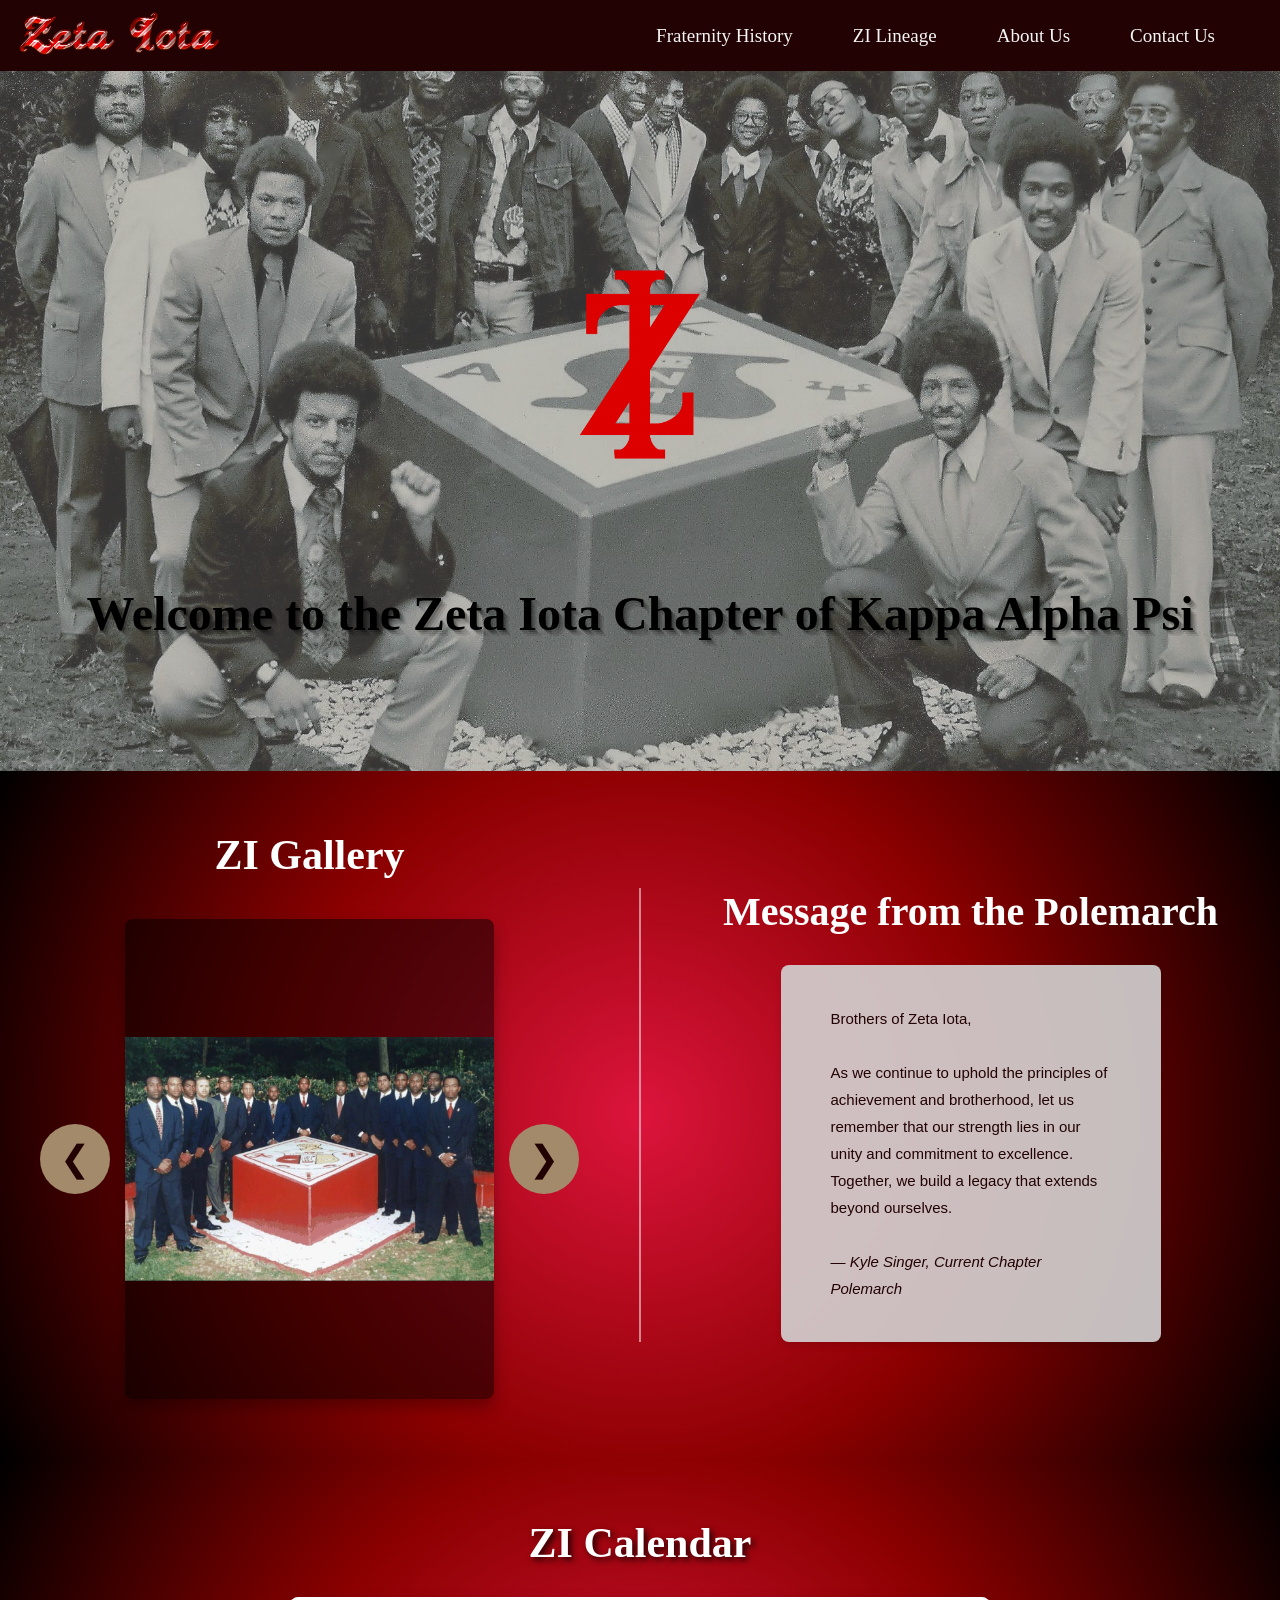
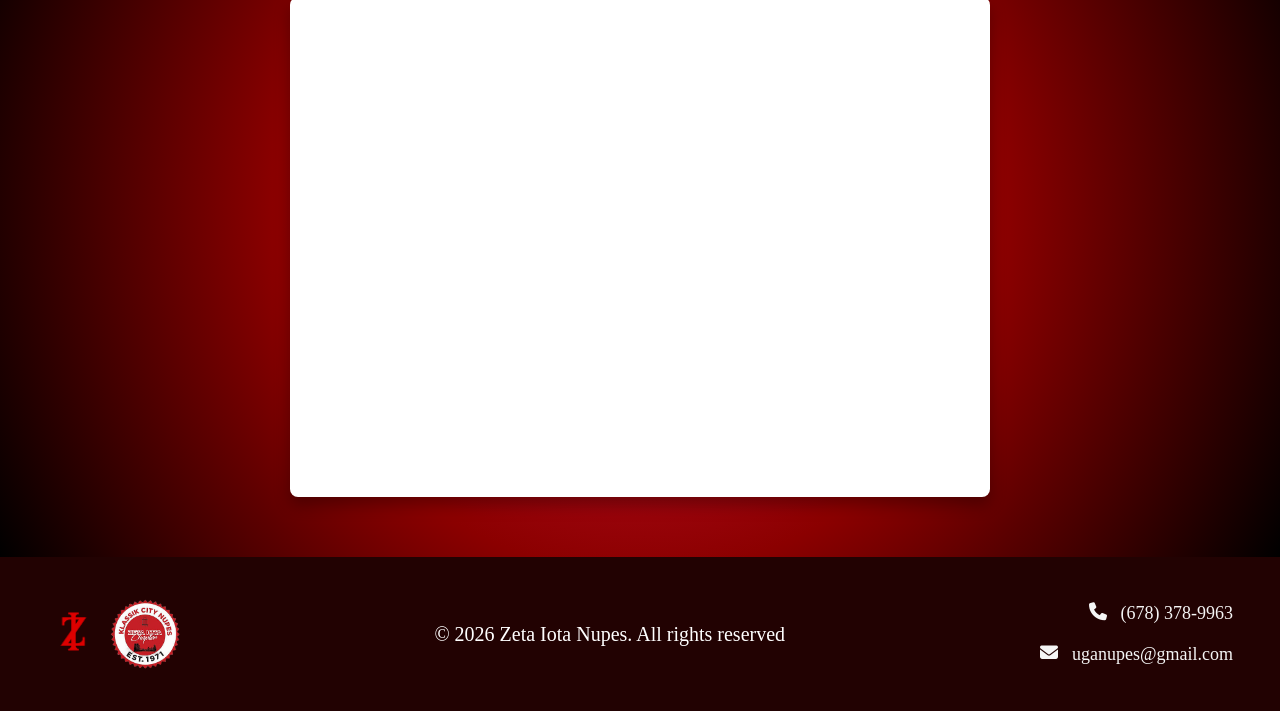
==== commit 85031706: "macbook resolution" ====
--- a/index.html
+++ b/index.html
@@ -25,15 +25,15 @@
     <nav class="navbar">
       <div class="navlogo">
         <a href="index.html">
-          <img src="images/zetaiotahomepage.png" alt="Homepage" width="250" height="100" loading="lazy" decoding="async" fetchpriority="high">
+          <img src="images/zetaiotahomepage.png" alt="Homepage" loading="lazy" decoding="async" fetchpriority="high">
         </a>
       </div>
 
       <div class="nav-links">
+        <a href="fraternity-background.html">Fraternity History</a>
+        <a href="zi-lineage.html">ZI Lineage</a>
         <a href="about-us.html">About Us</a>
         <a href="contact.html">Contact Us</a>
-        <a href="fraternity-background.html">Fraternity History</a>
-        <a href="zi-lineage.html">ZI Lineage</a>
       </div>
     </nav>
   </header>
--- a/css/styles.css
+++ b/css/styles.css
@@ -40,6 +40,9 @@
 body {
   margin: 0;
   background: #000000;
+  overflow-x: hidden;
+  width: 100%;
+  position: relative;
 }
 
 /* ===================================
@@ -93,6 +96,8 @@
   font-family: var(--font-display);
   font-size: 25px;
   color: var(--color-white);
+  overflow-x: hidden; 
+  width: 100%; 
 }
 
 .footer-contents {
@@ -101,6 +106,8 @@
   align-items: center;
   column-gap: 24px;
   padding: 40px;
+  max-width: 100%; 
+  overflow-x: hidden; 
 }
 
 .footer-logos {
@@ -1570,4 +1577,399 @@
   .footer-logos { justify-content: center; }
   .history-card-content { padding: 12px; }
   .history-card-year { font-size: 1.3rem; }
+}
+
+/* Improve touch targets for mobile */
+@media (max-width: 760px) {
+  /* Make all clickable elements easier to tap */
+  a, button, .member-circle {
+    min-height: 44px; /* Apple's recommended touch target */
+    min-width: 44px;
+  }
+  
+  /* Prevent text from being too small */
+  body {
+    -webkit-text-size-adjust: 100%;
+    -ms-text-size-adjust: 100%;
+  }
+  
+  /* Smooth scrolling */
+  html {
+    scroll-behavior: smooth;
+  }
+  
+  /* Remove hover effects on touch devices */
+  @media (hover: none) {
+    .member-circle:hover {
+      transform: none;
+    }
+    
+    .contact-card:hover {
+      transform: none;
+    }
+  }
+}
+/* Fix the specific navigation overflow issue */
+.navbar {
+  background-color: var(--color-dark-bg);
+  padding: 1px;
+  display: flex;
+  justify-content: space-between;
+  align-items: center;
+  font-family: var(--font-display);
+  font-size: 21px;
+  color: var(--color-white);
+  width: 100%; /* ADD THIS */
+  max-width: 100vw; /* ADD THIS */
+  overflow-x: hidden; /* ADD THIS */
+}
+
+/* Ensure hero sections don't overflow */
+.hero-header,
+.about-us-hero,
+.contact-hero,
+.history-hero {
+  width: 100%;
+  max-width: 100vw;
+  overflow-x: hidden;
+}
+
+@media (max-width: 760px) {
+  .site-footer {
+    padding: 15px 10px; /* Reduce horizontal padding */
+    font-size: 18px; /* Smaller font on mobile */
+  }
+}
+
+  @media (max-width: 480px) {
+  .site-footer {
+    font-size: 16px;
+  }
+  
+  .footer-contents {
+    padding: 15px 8px;
+  }
+  
+  .copyright {
+    font-size: 12px;
+  }
+  
+  .footer-contact a {
+    font-size: 14px;
+  }
+  
+  .footer-logos img {
+    max-width: 50px;
+  }
+}
+
+/* ===================================
+   LAPTOP/MACBOOK OPTIMIZATIONS (13-15 inch)
+   =================================== */
+@media screen and (min-width: 1024px) and (max-width: 1440px) {
+  
+  /* Navbar - Make more compact */
+  .navbar {
+    font-size: 19px;
+    padding: 8px 15px;
+  }
+  
+  .navbar .nav-links {
+    gap: 50px;
+  }
+  
+  .navbar .nav-links a:last-child {
+    margin-right: 50px;
+  }
+  
+  /* Logo - Slightly smaller */
+  .navbar img {
+    max-height: 50px;
+  }
+  
+  /* Footer - More compact */
+  .site-footer {
+    font-size: 20px;
+    padding: 12px;
+  }
+  
+  .footer-contents {
+    padding: 25px 30px;
+    column-gap: 20px;
+  }
+  
+  .footer-logos img {
+    max-height: 70px;
+    width: auto;
+  }
+  
+  .footer-contact {
+    gap: 20px;
+  }
+  
+  .footer-contact a {
+    font-size: 18px;
+  }
+  
+  /* ZI Lineage History Page - Smaller cards */
+  .history-timeline {
+    gap: 14px;
+    padding: 16px;
+  }
+  
+  .history-card {
+    min-width: 190px;
+  }
+  
+  .history-card-image {
+    aspect-ratio: 4 / 3;
+  }
+  
+  .history-card-content {
+    padding: 12px;
+  }
+  
+  .history-card-year {
+    font-size: 1.2rem;
+  }
+  
+  .history-card-line {
+    font-size: 0.95rem;
+  }
+  
+  /* History Detail Panel - Adjusted sizing */
+  .history-detail-panel {
+    height: 70vh;
+  }
+  
+  .history-detail-grid {
+    padding: 40px 20px 20px;
+    gap: 18px;
+  }
+  
+  .history-detail-year {
+    font-size: 1.1rem;
+  }
+  
+  .history-detail-line {
+    font-size: 1.9rem;
+  }
+  
+  .history-detail-description {
+    font-size: 1rem;
+    line-height: 1.7;
+  }
+  
+  .history-detail-members h3 {
+    font-size: 1.1rem;
+  }
+  
+  .history-detail-members li {
+    padding: 8px 10px;
+    font-size: 0.95rem;
+  }
+  
+  .history-detail-gallery {
+    grid-template-columns: repeat(auto-fit, minmax(150px, 1fr));
+    gap: 10px;
+  }
+  
+  /* Hero sections - Better proportions */
+  .history-hero h1 {
+    font-size: 3rem;
+  }
+  
+  .history-hero p {
+    font-size: 1.1rem;
+  }
+  
+  /* About Us page - Adjust member circles */
+  .member-circle {
+    width: 180px;
+    height: 180px;
+    border-width: 3px;
+  }
+  
+  .member-row {
+    gap: 70px;
+    margin-bottom: 70px;
+  }
+  
+  .intake-label {
+    font-size: 2rem;
+    letter-spacing: 5px;
+  }
+  
+  /* Fraternity History page */
+  .hero-title {
+    font-size: 3.5rem;
+    letter-spacing: 0.2em;
+  }
+  
+  .hero-subtitle {
+    font-size: 1.4rem;
+  }
+  
+  .section-title {
+    font-size: 2rem;
+  }
+  
+  .section-subtitle {
+    font-size: 1.1rem;
+  }
+  
+  .section-content {
+    font-size: 1.05rem;
+  }
+  
+  /* Contact page adjustments */
+  .contact-hero h1 {
+    font-size: 3.2rem;
+  }
+  
+  .contact-card {
+    padding: 30px 20px;
+  }
+  
+  .contact-card .card-icon {
+    width: 65px;
+    height: 65px;
+    font-size: 1.6rem;
+  }
+  
+  .section-header h2 {
+    font-size: 2rem;
+  }
+  
+  /* Homepage adjustments */
+  .welcome-box h1 {
+    font-size: 48px;
+  }
+  
+  .gallery-title,
+  .calendar-title {
+    font-size: 42px;
+  }
+  
+  .polemarch-message h2 {
+    font-size: 40px;
+  }
+  
+  .message-box {
+    padding: 40px 50px;
+    max-width: 380px;
+  }
+  
+  .carousel-viewport {
+    height: 480px;
+  }
+}
+
+/* ===================================
+   SPECIFIC MACBOOK AIR 13" OPTIMIZATION
+   =================================== */
+@media screen and (min-width: 1280px) and (max-width: 1440px) and (min-height: 700px) and (max-height: 900px) {
+  
+  /* Fine-tune for MacBook Air 13" (1440x900 or 2560x1600 scaled) */
+  .history-card {
+    min-width: 200px;
+  }
+  
+  .history-timeline-wrap {
+    width: min(1400px, 94vw);
+  }
+  
+  .navbar .nav-links {
+    gap: 60px;
+  }
+  
+  .footer-contents {
+    padding: 30px 35px;
+  }
+  
+  /* Optimize detail panel for screen real estate */
+  .history-detail-panel {
+    height: 68vh;
+  }
+  
+  .history-detail-grid {
+    max-width: 1200px;
+    grid-template-columns: 1.2fr 1fr;
+  }
+}
+
+/* ===================================
+   MACBOOK PRO 14" & 15" OPTIMIZATION  
+   =================================== */
+@media screen and (min-width: 1440px) and (max-width: 1680px) {
+  
+  .history-card {
+    min-width: 210px;
+  }
+  
+  .navbar .nav-links {
+    gap: 65px;
+  }
+  
+  .footer-contents {
+    padding: 32px 40px;
+  }
+  
+  .member-circle {
+    width: 190px;
+    height: 190px;
+  }
+  
+  .member-row {
+    gap: 80px;
+  }
+}
+
+/* ===================================
+   GENERAL LAPTOP TOUCH-UPS
+   =================================== */
+@media screen and (min-width: 1024px) and (max-width: 1680px) {
+  
+  /* Ensure nothing exceeds viewport on laptops */
+  html, body {
+    overflow-x: hidden;
+    max-width: 100vw;
+  }
+  
+  /* Make sure all containers respect boundaries */
+  .site-header,
+  .site-footer,
+  .navbar,
+  .footer-contents {
+    max-width: 100vw;
+    overflow-x: hidden;
+  }
+  
+  /* Reduce excessive spacing */
+  .intake-group {
+    margin-bottom: 80px;
+  }
+  
+  .intake-group:last-child {
+    margin-bottom: 80px;
+  }
+  
+  /* Optimize scrollbar on laptop screens */
+  .history-timeline::-webkit-scrollbar {
+    height: 10px;
+  }
+  
+  .history-timeline::-webkit-scrollbar-track {
+    background: rgba(15, 2, 2, 0.5);
+    border-radius: 8px;
+  }
+  
+  .history-timeline::-webkit-scrollbar-thumb {
+    background: var(--color-dark-red);
+    border-radius: 8px;
+  }
+  
+  .history-timeline::-webkit-scrollbar-thumb:hover {
+    background: var(--color-crimson);
+  }
 }
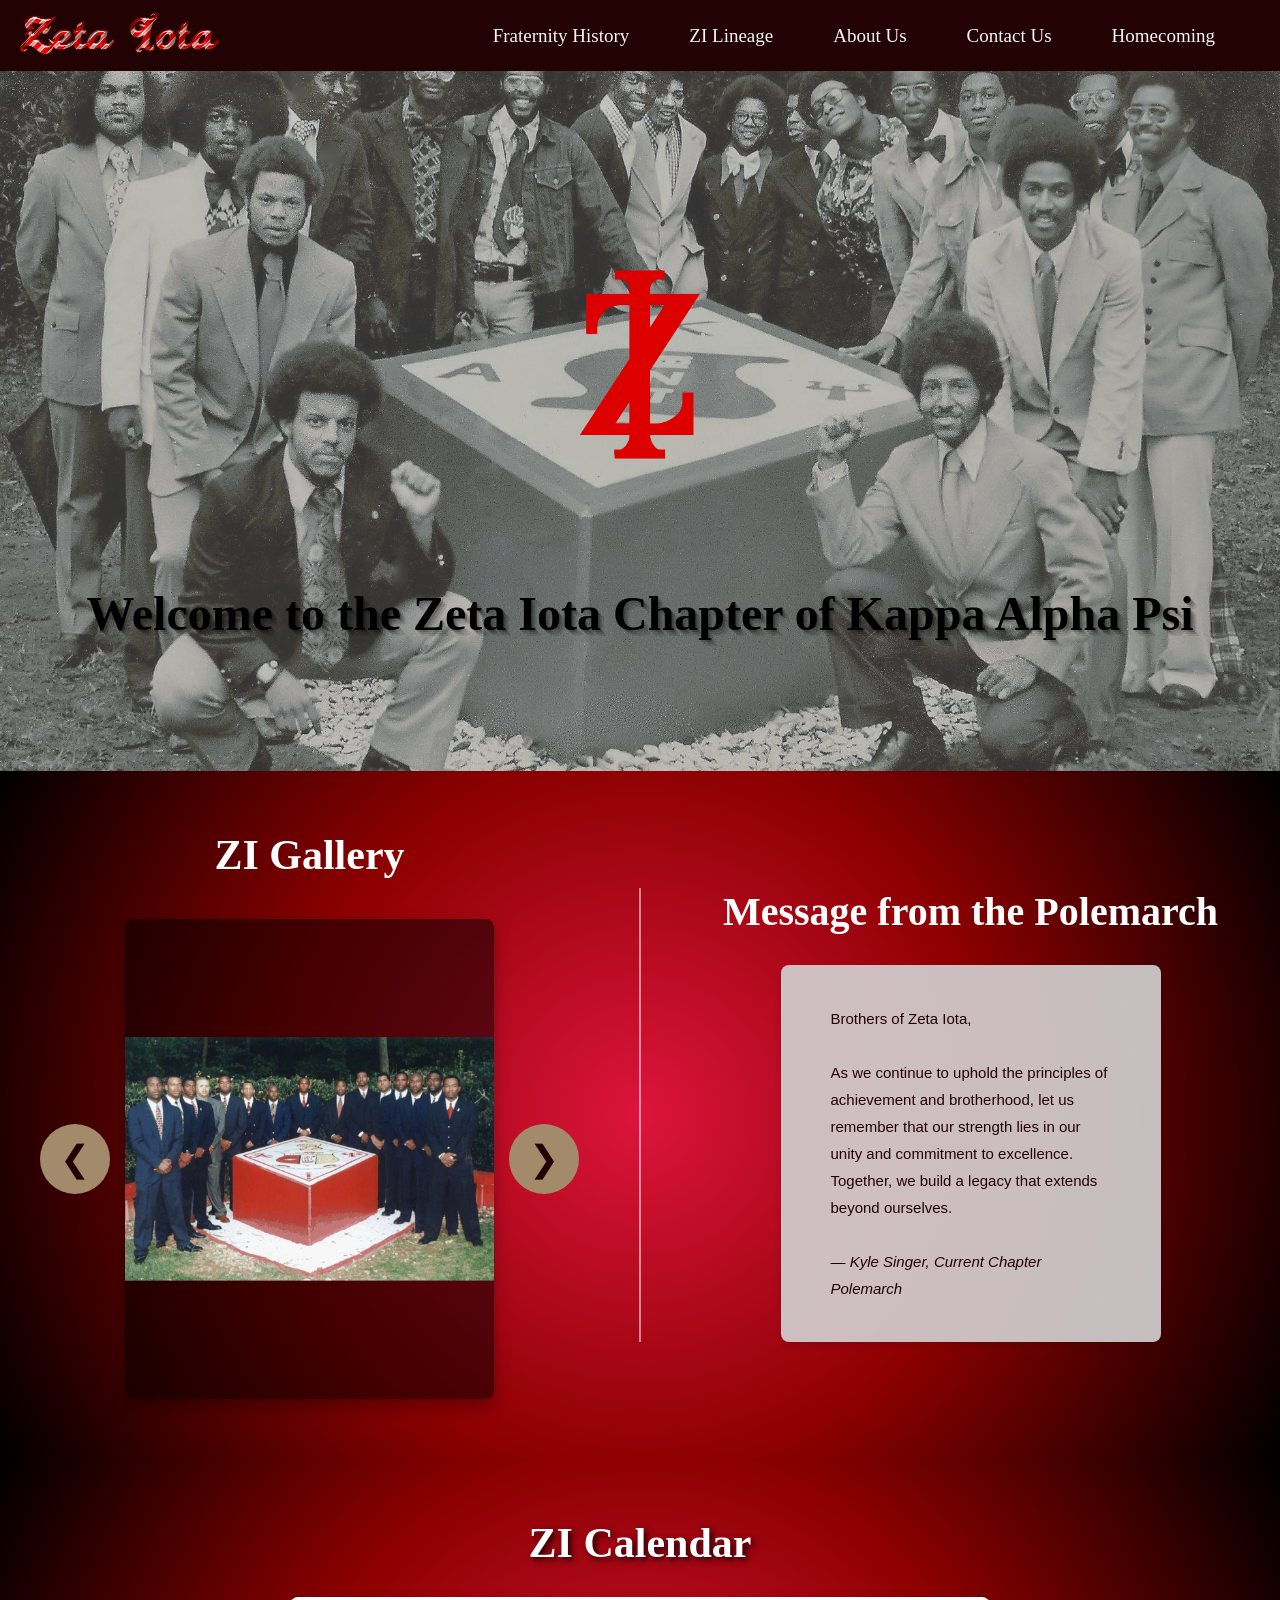
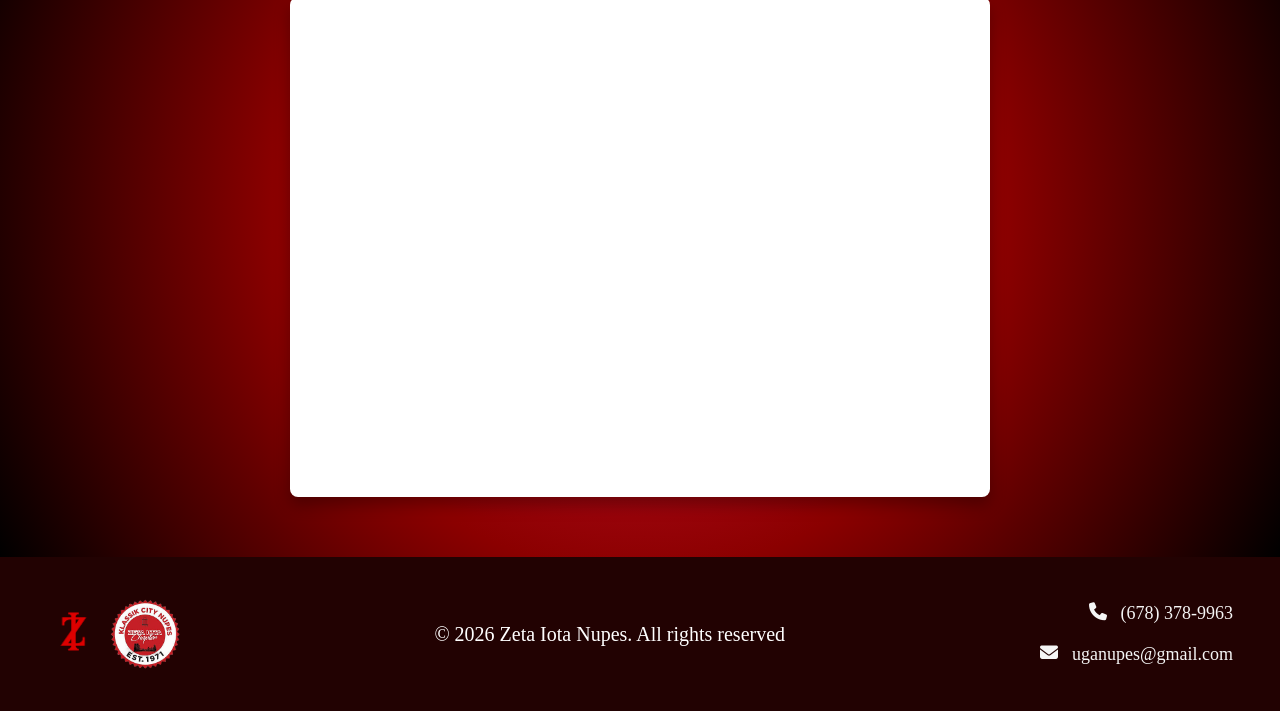
==== commit b19e962b: "homecoming" ====
--- a/index.html
+++ b/index.html
@@ -2,6 +2,7 @@
 <html lang="en">
 
 <head>
+  <link rel="icon" type="image/png" href="images/zi-logo.png">
   <meta charset="UTF-8" />
   <meta name="viewport" content="width=device-width, initial-scale=1.0" />
 
@@ -34,13 +35,15 @@
         <a href="zi-lineage.html">ZI Lineage</a>
         <a href="about-us.html">About Us</a>
         <a href="contact.html">Contact Us</a>
+        <a href="homecoming/">Homecoming</a>
       </div>
     </nav>
   </header>
 
   <header class="hero-header">
     <div class=zi-logo-container>
-      <img src="images/zi-logo.png " alt="ZI-Logo" width="250" height="350" loading="lazy" decoding="async" fetchpriority="high">
+      <img src="images/zi-logo.png " alt="ZI-Logo" width="250" height="350" loading="lazy" decoding="async"
+        fetchpriority="high">
     </div>
     <div class=welcome-box>
       <h1>Welcome to the Zeta Iota Chapter of Kappa Alpha Psi</h1>
@@ -59,16 +62,16 @@
 
         <div class="carousel-viewport">
           <div class="carousel-track">
-            <img src="images/homepage1.JPG" alt="Zeta Iota Nupes 1" width="600" height="750" 
-            loading="lazy" decoding="async" fetchpriority="high"/>
-            <img src="images/homepage2.jpg" alt="Zeta Iota Nupes 2" width="500" height="650" 
-            loading="lazy" decoding="async" fetchpriority="high"/>
-            <img src="images/homepage3.PNG" alt="Zeta Iota Nupes 3" width="600" height="700" 
-            loading="lazy" decoding="async" fetchpriority="high"/>
-            <img src="images/homepage4.jpg" alt="Zeta Iota Nupes 4" width="500" height="500" 
-            loading="lazy" decoding="async" fetchpriority="high"/>
-            <img src="images/homepage5.JPG" alt="Zeta Iota Nupes 5" width="600" height="800" 
-            loading="lazy" decoding="async" fetchpriority="high"/>
+            <img src="images/homepage1.JPG" alt="Zeta Iota Nupes 1" width="600" height="750" loading="lazy"
+              decoding="async" fetchpriority="high" />
+            <img src="images/homepage2.jpg" alt="Zeta Iota Nupes 2" width="500" height="650" loading="lazy"
+              decoding="async" fetchpriority="high" />
+            <img src="images/homepage3.PNG" alt="Zeta Iota Nupes 3" width="600" height="700" loading="lazy"
+              decoding="async" fetchpriority="high" />
+            <img src="images/homepage4.jpg" alt="Zeta Iota Nupes 4" width="500" height="500" loading="lazy"
+              decoding="async" fetchpriority="high" />
+            <img src="images/homepage5.JPG" alt="Zeta Iota Nupes 5" width="600" height="800" loading="lazy"
+              decoding="async" fetchpriority="high" />
           </div>
         </div>
 
@@ -109,8 +112,10 @@
 
       <!-- LEFT: Logos -->
       <div class=footer-logos>
-        <img src="images/zi-logo.png" alt="ZI-Logo" width="100" height="100" loading="lazy" decoding="async" fetchpriority="low">
-        <img src="images/klassikcity.png" alt="ZI-Logo" width="100" height="100" loading="lazy" decoding="async" fetchpriority="low">
+        <img src="images/zi-logo.png" alt="ZI-Logo" width="100" height="100" loading="lazy" decoding="async"
+          fetchpriority="low">
+        <img src="images/klassikcity.png" alt="ZI-Logo" width="100" height="100" loading="lazy" decoding="async"
+          fetchpriority="low">
       </div>
 
       <!-- CENTER: Copyright -->
--- a/css/styles.css
+++ b/css/styles.css
@@ -67,7 +67,7 @@
 
 .navbar .nav-links {
   display: flex;
-  gap: 80px;
+  gap: clamp(28px, 4vw, 80px);
   align-items: center;
   margin-left: auto;
 }
@@ -524,19 +524,34 @@
   width: 550px;
   max-width: 90vw;
   height: 100%;
-  background: linear-gradient(135deg, #2a0808 0%, #1a0505 100%);
+  background: linear-gradient(135deg, #2e0909 0%, #4a0d0d 48%, #220606 100%);
   box-shadow: 10px 0 50px rgba(0, 0, 0, 0.8);
-  transform: translateX(-100%);
-  transition: transform 0.4s cubic-bezier(0.4, 0, 0.2, 1);
+  transform: translateX(-100%) scale(0.86);
+  transition: transform 0.55s cubic-bezier(0.22, 1, 0.36, 1);
   overflow-y: auto;
   border-right: 3px solid var(--color-dark-red);
   will-change: transform;
-  transform: translateX(-100%) translateZ(0);
+  transform: translateX(-100%) scale(0.86) translateZ(0);
   backface-visibility: hidden;
 }
 
 .member-dialog.active .dialog-content {
-  transform: translateX(0) translateZ(0);
+  animation: dialog-pop-in 0.58s cubic-bezier(0.22, 1, 0.36, 1) forwards;
+}
+
+@keyframes dialog-pop-in {
+  0% {
+    transform: translateX(-100%) scale(0.86) translateZ(0);
+    opacity: 0;
+  }
+  58% {
+    transform: translateX(0) scale(1.06) translateZ(0);
+    opacity: 1;
+  }
+  100% {
+    transform: translateX(0) scale(1) translateZ(0);
+    opacity: 1;
+  }
 }
 
 .dialog-close {
@@ -964,41 +979,23 @@
 /* ===================================
    FRATERNITY PAGE
    =================================== */
-.history-section {
-  position: relative;
-  margin-bottom: 8rem;
-  padding: 3rem;
-  background: linear-gradient(145deg, #2a0000 0%, #1a0000 100%);
-  border-left: 4px solid #8B0000;
-  border-radius: 8px;
-  box-shadow: 0 4px 20px rgba(139, 0, 0, 0.3);
-}
-
-.history-section::after {
-  content: '';
-  position: absolute;
-  bottom: -8rem;
-  left: 0;
-  right: 0;
-  height: 8rem;
-  background: linear-gradient(
-    to bottom,
-    rgba(139, 0, 0, 0.15) 0%,
-    rgba(0, 0, 0, 1) 50%,
-    rgba(139, 0, 0, 0.15) 100%
-  );
-  pointer-events: none;
-  z-index: 0;
-}
-
-.history-section:last-of-type::after {
-  display: none;
-}
-
-.history-section:hover {
-  transform: translateY(-2px);
-  transition: transform 0.3s ease;
-  box-shadow: 0 6px 25px rgba(139, 0, 0, 0.4);
+.fraternity-content {
+  min-height: calc(100vh - 200px);
+  background:
+    radial-gradient(circle at 20% 20%, rgba(220, 20, 60, 0.35) 0%, rgba(220, 20, 60, 0) 50%),
+    radial-gradient(circle at 80% 5%, rgba(255, 215, 0, 0.16) 0%, rgba(255, 215, 0, 0) 40%),
+    linear-gradient(180deg, #3a0208 0%, #5a0b12 35%, #32040a 70%, #180205 100%);
+}
+
+.hero-section {
+  margin: 0 auto;
+  max-width: 1200px;
+  border-radius: 0 0 20px 20px;
+  border: 1px solid rgba(255, 215, 0, 0.25);
+  background:
+    linear-gradient(140deg, rgba(139, 0, 0, 0.74) 0%, rgba(220, 20, 60, 0.54) 50%, rgba(139, 0, 0, 0.74) 100%),
+    linear-gradient(90deg, rgba(255, 215, 0, 0.14) 0%, rgba(255, 215, 0, 0) 50%, rgba(255, 215, 0, 0.14) 100%);
+  box-shadow: 0 18px 48px rgba(0, 0, 0, 0.45);
 }
 
 .hero-overlay {
@@ -1043,82 +1040,16 @@
   max-width: 1200px;
   margin: 0 auto;
   padding: 3rem 2rem;
-  background-color: #000000;
+  background: linear-gradient(180deg, rgba(24, 2, 5, 0.78) 0%, rgba(42, 3, 8, 0.72) 50%, rgba(24, 2, 5, 0.78) 100%);
 }
 
 .history-section {
   position: relative;
-  margin-bottom: 10rem;
+  margin-bottom: 5rem;
   padding: 3rem;
-  background: linear-gradient(145deg, #2a0000 0%, #1a0000 100%);
+  background: linear-gradient(150deg, rgba(110, 9, 16, 0.9) 0%, rgba(70, 6, 10, 0.94) 100%);
   border-radius: 8px;
-  box-shadow: 0 4px 20px rgba(139, 0, 0, 0.3);
-}
-
-.history-section::before {
-  content: '';
-  position: absolute;
-  left: 0;
-  top: 0;
-  bottom: 0;
-  width: 4px;
-  background: linear-gradient(
-    to bottom,
-    rgba(139, 0, 0, 0) 0%,
-    rgba(139, 0, 0, 0.2) 3%,
-    rgba(139, 0, 0, 0.5) 8%,
-    rgba(139, 0, 0, 1) 15%,
-    rgba(139, 0, 0, 1) 85%,
-    rgba(139, 0, 0, 0.5) 92%,
-    rgba(139, 0, 0, 0.2) 97%,
-    rgba(139, 0, 0, 0) 100%
-  );
-  border-radius: 8px 0 0 8px;
-  z-index: 1;
-}
-
-.history-section::after {
-  content: '';
-  position: absolute;
-  bottom: -10rem;
-  left: 0;
-  right: 0;
-  width: 100%;
-  height: 10rem;
-  background: 
-    linear-gradient(
-      to bottom,
-      rgba(42, 0, 0, 0.6) 0%,
-      rgba(26, 0, 0, 0.4) 10%,
-      rgba(15, 0, 0, 0.3) 20%,
-      rgba(5, 0, 0, 0.2) 30%,
-      rgba(0, 0, 0, 1) 50%,
-      rgba(5, 0, 0, 0.2) 70%,
-      rgba(15, 0, 0, 0.3) 80%,
-      rgba(26, 0, 0, 0.4) 90%,
-      rgba(42, 0, 0, 0.6) 100%
-    );
-  pointer-events: none;
-  z-index: 0;
-}
-
-.history-section {
-  border-right: 4px solid;
-  border-image: linear-gradient(
-    to bottom,
-    rgba(139, 0, 0, 0) 0%,
-    rgba(139, 0, 0, 0.2) 3%,
-    rgba(139, 0, 0, 0.5) 8%,
-    rgba(139, 0, 0, 1) 15%,
-    rgba(139, 0, 0, 1) 85%,
-    rgba(139, 0, 0, 0.5) 92%,
-    rgba(139, 0, 0, 0.2) 97%,
-    rgba(139, 0, 0, 0) 100%
-  ) 1;
-}
-
-.history-section:last-of-type::after {
-  display: none;
+  box-shadow: 0 8px 30px rgba(0, 0, 0, 0.35), 0 0 0 1px rgba(255, 215, 0, 0.08) inset;
 }
 
 .history-section:hover {
@@ -1521,8 +1452,10 @@
 
 .history-detail-gallery {
   display: grid;
-  grid-template-columns: repeat(auto-fit, minmax(180px, 1fr));
+  grid-template-columns: repeat(auto-fit, minmax(150px, 1fr)); /* SMALLER minimum */
   gap: 12px;
+  max-width: 900px; /* ADD THIS - constrain overall width */
+  margin: 0 auto; /* ADD THIS - center the gallery */
 }
 
 .history-detail-gallery img {
@@ -1531,6 +1464,7 @@
   object-fit: cover;
   border-radius: 8px;
   border: 2px solid rgba(212, 175, 55, 0.35);
+  max-height: 200px; /* ADD THIS - limits image height */
 }
 
 /* ===================================
@@ -1551,51 +1485,271 @@
 }
 
 @media (max-width: 760px) {
+  /* Prevent horizontal overflow on all pages */
+  html {
+    overflow-x: hidden;
+    width: 100%;
+    scroll-behavior: smooth;
+  }
+  
+  body {
+    overflow-x: hidden;
+    width: 100%;
+    max-width: 100vw;
+    -webkit-text-size-adjust: 100%;
+    -ms-text-size-adjust: 100%;
+  }
+  
+  /* Fix all major containers */
+  .site-header,
+  .navbar,
+  .hero-header,
+  .gallery,
+  .calendar-section,
+  .contact-main,
+  .history-main,
+  .about-us-main,
+  .site-footer {
+    overflow-x: hidden;
+    max-width: 100vw;
+    width: 100%;
+  }
+  
+  /* Prevent images from causing overflow */
+  img {
+    max-width: 100%;
+    height: auto;
+  }
+  
+  /* Header & Navigation */
   .site-header { position: static; }
   .navbar { font-size: 18px; }
+  
+  /* Homepage */
   .hero-header { min-height: 520px; padding: 30px 12px; }
   .welcome-box h1 { font-size: clamp(2rem, 6vw, 2.6rem); text-align: center; }
   .carousel-viewport { height: 360px; }
   .message-box { padding: 24px 18px; min-height: auto; }
+  
+  /* About Us Page - Fix member circles stretching */
+  .member-grid {
+    padding: 0 15px;
+    width: 100%;
+    max-width: 100vw;
+    overflow-x: hidden;
+  }
+  
+  .member-row {
+    gap: 20px;
+    margin-bottom: 40px;
+    flex-wrap: wrap;
+    justify-content: center;
+    max-width: 100%;
+  }
+  
+  .member-circle {
+    width: 140px;
+    height: 140px;
+    border-width: 3px;
+    flex-shrink: 0;
+  }
+  
+  .intake-label {
+    font-size: 1.6rem;
+    letter-spacing: 3px;
+    padding: 0 10px;
+    word-break: break-word;
+  }
+  
+  .intake-group {
+    gap: 30px;
+    margin-bottom: 60px;
+  }
+  
+  .intake-group:last-child {
+    margin-bottom: 60px;
+  }
+  
+  /* Contact & About Us Headers */
   .contact-hero h1, .about-us-hero h1 { font-size: clamp(2rem, 8vw, 2.7rem); }
   .section-header h2 { font-size: clamp(1.5rem, 6vw, 1.9rem); }
+  
+  /* ZI Lineage History Page */
   .history-scroll-hint { font-size: 0.95rem; }
-  .history-timeline { max-height: 62vh; padding: 14px; }
+  
+  .history-timeline-wrap {
+    width: 100%;
+    max-width: 100vw;
+    padding: 0 10px;
+  }
+  
+  .history-timeline { 
+    max-height: 62vh; 
+    padding: 14px 10px;
+    gap: 12px;
+    overflow-x: auto;
+    overflow-y: hidden;
+  }
+  
+  .history-card {
+    min-width: 180px;
+    max-width: 180px;
+    flex-shrink: 0;
+  }
+  
   .history-card button { grid-template-columns: 1fr; }
-  .history-card-image { min-height: 160px; }
+  
+  .history-card-image { 
+    min-height: 135px;
+    height: 135px;
+  }
+  
+  .history-card-content { padding: 10px; }
+  
+  .history-card-year { font-size: 1.2rem; }
+  
+  .history-card-line { font-size: 0.9rem; }
+  
   .history-detail-panel { height: 78vh; }
+  
+  /* Fraternity History Page - Tablet Fixes */
+  .hero-section {
+    height: 350px;
+    padding: 50px 20px;
+  }
+  
+  .hero-title {
+    font-size: 2.5rem;
+    letter-spacing: 0.15em;
+  }
+  
+  .hero-subtitle {
+    font-size: 1.1rem;
+  }
+  
+  .content-container {
+    padding: 2rem 1.5rem;
+  }
+  
+  .history-section {
+    padding: 2rem 1.5rem;
+    margin-bottom: 5rem;
+    overflow: hidden;
+  }
+  
+  .history-section::before {
+    width: 3px;
+  }
+  
+  .history-section::after {
+    bottom: -5rem;
+    height: 5rem;
+  }
+  
+  .section-number {
+    font-size: 3rem;
+    top: -15px;
+    left: 15px;
+  }
+  
+  .section-title {
+    font-size: 1.8rem;
+  }
+  
+  .section-subtitle {
+    font-size: 1.05rem;
+  }
+  
+  .section-content {
+    font-size: 1rem;
+    line-height: 1.75;
+  }
+  
+  .founders-list {
+    grid-template-columns: 1fr;
+    gap: 0.85rem;
+  }
+  
+  .founders-list li {
+    padding: 0.65rem 1.2rem;
+    font-size: 0.95rem;
+  }
+  
+  .stats-grid {
+    grid-template-columns: 1fr;
+    gap: 1.5rem;
+  }
+  
+  .stat-number {
+    font-size: 2.5rem;
+  }
+  
+  .stat-label {
+    font-size: 1rem;
+  }
+  
+  blockquote.founding-principle {
+    padding: 1.5rem;
+    font-size: 1rem;
+  }
+  
   .history-detail-grid {
     grid-template-columns: 1fr;
     grid-template-areas: "header" "members" "gallery";
     padding: 58px 14px 16px;
   }
-}
-
-@media (max-width: 480px) {
-  .navbar .nav-links { gap: 14px; font-size: 17px; }
-  .gallery, .calendar-section { padding-left: 12px; padding-right: 12px; }
-  .footer-logos { justify-content: center; }
-  .history-card-content { padding: 12px; }
-  .history-card-year { font-size: 1.3rem; }
-}
-
-/* Improve touch targets for mobile */
-@media (max-width: 760px) {
-  /* Make all clickable elements easier to tap */
+  
+  /* Footer - Fix spacing and logo size */
+  .site-footer {
+    padding: 15px 10px;
+    font-size: 16px;
+    overflow-x: hidden;
+    width: 100%;
+  }
+  
+  .footer-contents {
+    padding: 20px 12px;
+    gap: 8px;
+    grid-template-columns: 1fr;
+    text-align: center;
+  }
+  
+  .footer-logos {
+    justify-content: center;
+    margin-bottom: 8px;
+  }
+  
+  .footer-logos img {
+    max-width: 70px;
+    max-height: 70px;
+    width: auto;
+    height: auto;
+  }
+  
+  .copyright {
+    font-size: 13px;
+    margin-bottom: 8px;
+    white-space: normal;
+  }
+  
+  .footer-contact {
+    gap: 10px;
+    margin-top: 8px;
+  }
+  
+  .footer-contact a {
+    font-size: 15px;
+    justify-content: center;
+  }
+  
+  .footer-contact i {
+    width: 20px;
+  }
+  
+  /* Improve touch targets for mobile */
   a, button, .member-circle {
-    min-height: 44px; /* Apple's recommended touch target */
+    min-height: 44px;
     min-width: 44px;
-  }
-  
-  /* Prevent text from being too small */
-  body {
-    -webkit-text-size-adjust: 100%;
-    -ms-text-size-adjust: 100%;
-  }
-  
-  /* Smooth scrolling */
-  html {
-    scroll-behavior: smooth;
   }
   
   /* Remove hover effects on touch devices */
@@ -1609,22 +1763,246 @@
     }
   }
 }
-/* Fix the specific navigation overflow issue */
+
+@media (max-width: 480px) {
+  /* Navigation */
+  .navbar .nav-links { gap: 14px; font-size: 17px; }
+  
+  /* Homepage */
+  .gallery, .calendar-section { padding-left: 12px; padding-right: 12px; }
+  
+  /* About Us - Even smaller member circles */
+  .member-circle {
+    width: 130px;
+    height: 130px;
+  }
+  
+  .member-row {
+    gap: 18px;
+    margin-bottom: 35px;
+  }
+  
+  .intake-label {
+    font-size: 1.4rem;
+    letter-spacing: 2px;
+  }
+  
+  .intake-group {
+    gap: 25px;
+    margin-bottom: 50px;
+  }
+  
+  .intake-group:last-child {
+    margin-bottom: 50px;
+  }
+  
+  /* ZI Lineage */
+  .history-card-content { padding: 12px; }
+  .history-card-year { font-size: 1.3rem; }
+  
+  /* Fraternity History Page - Mobile Fixes */
+  .hero-section {
+    height: auto;
+    min-height: 300px;
+    padding: 40px 15px;
+  }
+  
+  .hero-overlay {
+    padding: 1rem;
+  }
+  
+  .hero-title {
+    font-size: 1.8rem;
+    letter-spacing: 0.08em;
+    line-height: 1.2;
+  }
+  
+  .hero-subtitle {
+    font-size: 0.9rem;
+    letter-spacing: 0.08em;
+  }
+  
+  .content-container {
+    padding: 1.5rem 0.75rem;
+  }
+  
+  .history-section {
+    padding: 1.5rem 1rem;
+    margin-bottom: 4rem;
+    margin-left: 0;
+    margin-right: 0;
+    border-radius: 4px;
+    overflow: hidden;
+  }
+  
+  .history-section::before {
+    left: 0;
+    width: 3px;
+    border-radius: 4px 0 0 4px;
+  }
+  
+  .history-section::after {
+    bottom: -4rem;
+    height: 4rem;
+  }
+  
+  .section-number {
+    font-size: 2.5rem;
+    top: -12px;
+    left: 10px;
+  }
+  
+  .section-title {
+    font-size: 1.3rem;
+    line-height: 1.3;
+  }
+  
+  .section-subtitle {
+    font-size: 0.95rem;
+    margin-bottom: 1.5rem;
+  }
+  
+  .section-content {
+    font-size: 0.95rem;
+    line-height: 1.7;
+  }
+  
+  .section-content p {
+    margin-bottom: 1rem;
+  }
+  
+  .founders-highlight {
+    padding: 1.5rem 1rem;
+    margin: 1.5rem 0;
+    border-radius: 4px;
+  }
+  
+  .founders-highlight h3 {
+    font-size: 1.2rem;
+    margin-bottom: 1rem;
+    letter-spacing: 0.05em;
+  }
+  
+  .founders-list {
+    grid-template-columns: 1fr;
+    gap: 0.75rem;
+  }
+  
+  .founders-list li {
+    padding: 0.6rem 1rem;
+    font-size: 0.9rem;
+    border-left-width: 2px;
+    word-wrap: break-word;
+    overflow-wrap: break-word;
+  }
+  
+  blockquote.founding-principle {
+    padding: 1.2rem 1rem;
+    font-size: 0.95rem;
+    margin: 1.5rem 0;
+    line-height: 1.6;
+  }
+  
+  blockquote.founding-principle::before {
+    font-size: 3.5rem;
+    top: -5px;
+    left: 5px;
+  }
+  
+  .achievement-text {
+    font-size: 1rem;
+    padding: 1.5rem 1rem;
+    margin: 1.5rem 0;
+  }
+  
+  .achievement-text strong {
+    font-size: 1.2em;
+    letter-spacing: 0.08em;
+  }
+  
+  .milestone-box {
+    padding: 1.5rem 1rem;
+    margin: 1.5rem 0;
+    border-radius: 4px;
+  }
+  
+  .milestone-date {
+    font-size: 1.8rem;
+    margin-bottom: 0.75rem;
+  }
+  
+  .milestone-box p {
+    font-size: 0.95rem;
+    line-height: 1.5;
+  }
+  
+  .stats-grid {
+    grid-template-columns: 1fr;
+    gap: 1rem;
+    margin: 2rem 0;
+  }
+  
+  .stat-card {
+    padding: 1.5rem 1rem;
+    border-radius: 4px;
+  }
+  
+  .stat-number {
+    font-size: 2.2rem;
+  }
+  
+  .stat-label {
+    font-size: 0.95rem;
+  }
+  
+  .closing-statement {
+    font-size: 1rem;
+    padding: 1.5rem 1rem;
+    margin-top: 2rem;
+    line-height: 1.6;
+    border-radius: 4px;
+  }
+  
+  /* Footer - Very compact */
+  .site-footer {
+    font-size: 16px;
+  }
+  
+  .footer-contents {
+    padding: 15px 10px;
+    gap: 6px;
+  }
+  
+  .footer-logos {
+    justify-content: center;
+  }
+  
+  .footer-logos img {
+    max-width: 65px;
+    max-height: 65px;
+  }
+  
+  .copyright {
+    font-size: 12px;
+  }
+  
+  .footer-contact {
+    gap: 8px;
+  }
+  
+  .footer-contact a {
+    font-size: 14px;
+  }
+}
+
+/* Fix navigation overflow (applies to all screen sizes) */
 .navbar {
-  background-color: var(--color-dark-bg);
-  padding: 1px;
-  display: flex;
-  justify-content: space-between;
-  align-items: center;
-  font-family: var(--font-display);
-  font-size: 21px;
-  color: var(--color-white);
-  width: 100%; /* ADD THIS */
-  max-width: 100vw; /* ADD THIS */
-  overflow-x: hidden; /* ADD THIS */
-}
-
-/* Ensure hero sections don't overflow */
+  width: 100%;
+  max-width: 100vw;
+  overflow-x: hidden;
+}
+
+/* Ensure hero sections don't overflow (applies to all screen sizes) */
 .hero-header,
 .about-us-hero,
 .contact-hero,
@@ -1634,35 +2012,6 @@
   overflow-x: hidden;
 }
 
-@media (max-width: 760px) {
-  .site-footer {
-    padding: 15px 10px; /* Reduce horizontal padding */
-    font-size: 18px; /* Smaller font on mobile */
-  }
-}
-
-  @media (max-width: 480px) {
-  .site-footer {
-    font-size: 16px;
-  }
-  
-  .footer-contents {
-    padding: 15px 8px;
-  }
-  
-  .copyright {
-    font-size: 12px;
-  }
-  
-  .footer-contact a {
-    font-size: 14px;
-  }
-  
-  .footer-logos img {
-    max-width: 50px;
-  }
-}
-
 /* ===================================
    LAPTOP/MACBOOK OPTIMIZATIONS (13-15 inch)
    =================================== */
@@ -1972,4 +2321,301 @@
   .history-timeline::-webkit-scrollbar-thumb:hover {
     background: var(--color-crimson);
   }
-}+}
+/* ===================================
+   HOMECOMING PAGE
+   =================================== */
+.homecoming-main {
+  background: radial-gradient(circle, #dc143c 0%, #8b0000 50%, #000000 100%);
+  min-height: calc(100vh - 200px);
+  padding: 40px 20px 80px;
+}
+
+.homecoming-hero {
+  text-align: center;
+  padding: 40px 20px 50px;
+  margin-bottom: 20px;
+}
+
+.homecoming-hero h1 {
+  font-family: var(--font-heading);
+  font-size: 3.5rem;
+  font-weight: 700;
+  color: var(--color-white);
+  margin: 0 0 10px 0;
+  text-shadow: 2px 2px 8px rgba(0, 0, 0, 0.5);
+  letter-spacing: 2px;
+}
+
+.homecoming-hero p {
+  font-family: var(--font-body);
+  font-size: 1.3rem;
+  color: var(--color-gold);
+  font-style: italic;
+  margin: 0;
+}
+
+.homecoming-content {
+  max-width: 1400px;
+  margin: 0 auto;
+  padding: 0 30px;
+  display: flex;
+  flex-direction: column;
+  gap: 50px;
+}
+
+.homecoming-intro,
+.donate-section {
+  background: rgba(42, 8, 8, 0.9);
+  border: 3px solid var(--color-dark-red);
+  border-radius: 16px;
+  padding: 45px 35px;
+  text-align: center;
+  box-shadow: 0 8px 30px rgba(0, 0, 0, 0.5);
+}
+
+.homecoming-description {
+  font-family: var(--font-body);
+  font-size: 1rem;
+  color: var(--color-light-gray);
+  line-height: 1.7;
+  max-width: 700px;
+  margin: 0 auto 25px;
+}
+
+/* ---- Amount presets ---- */
+.amount-options {
+  display: flex;
+  justify-content: center;
+  flex-wrap: wrap;
+  gap: 14px;
+  margin: 0 auto 35px;
+}
+
+.amount-btn {
+  font-family: var(--font-body);
+  font-size: 1.05rem;
+  font-weight: 600;
+  color: var(--color-gold);
+  background: rgba(26, 5, 5, 0.9);
+  border: 2px solid var(--color-dark-red);
+  border-radius: 50px;
+  padding: 12px 28px;
+  cursor: pointer;
+  transition: all 0.3s ease;
+}
+
+.amount-btn:hover {
+  border-color: var(--color-crimson);
+  color: var(--color-white);
+  transform: translateY(-3px);
+}
+
+.amount-btn.is-active {
+  background: linear-gradient(135deg, var(--color-dark-red), var(--color-crimson));
+  border-color: var(--color-gold);
+  color: var(--color-white);
+  box-shadow: 0 6px 18px rgba(220, 20, 60, 0.45);
+}
+
+/* ---- Payment method tiles ---- */
+.payment-grid {
+  display: grid;
+  grid-template-columns: repeat(auto-fit, minmax(210px, 1fr));
+  gap: 25px;
+  margin-top: 10px;
+}
+
+.payment-card {
+  display: flex;
+  flex-direction: column;
+  align-items: center;
+  gap: 10px;
+  background: rgba(26, 5, 5, 0.85);
+  border: 2px solid var(--color-dark-red);
+  border-radius: 12px;
+  padding: 30px 20px;
+  text-align: center;
+  text-decoration: none;
+  cursor: pointer;
+  font: inherit;
+  transition: all 0.3s ease;
+  box-shadow: 0 4px 15px rgba(0, 0, 0, 0.3);
+}
+
+.payment-card:hover {
+  transform: translateY(-5px);
+  border-color: var(--color-crimson);
+  box-shadow: 0 8px 25px rgba(220, 20, 60, 0.4);
+}
+
+.payment-icon {
+  width: 70px;
+  height: 70px;
+  margin-bottom: 6px;
+  background: linear-gradient(135deg, var(--color-dark-red), var(--color-crimson));
+  border-radius: 50%;
+  display: flex;
+  align-items: center;
+  justify-content: center;
+  font-size: 2rem;
+  color: var(--color-white);
+  box-shadow: 0 4px 15px rgba(220, 20, 60, 0.3);
+  transition: background 0.3s ease, box-shadow 0.3s ease;
+}
+
+.payment-card h3 {
+  font-family: var(--font-heading);
+  font-size: 1.3rem;
+  color: var(--color-white);
+  margin: 0;
+}
+
+.payment-handle {
+  font-family: var(--font-body);
+  font-size: 0.95rem;
+  color: var(--color-gold);
+  word-break: break-word;
+}
+
+.payment-action {
+  font-family: var(--font-body);
+  font-size: 0.85rem;
+  color: var(--color-light-gray);
+  font-style: italic;
+}
+
+/* Brand accents on hover */
+.payment-card.cashapp:hover .payment-icon {
+  background: linear-gradient(135deg, #00d632, #008a20);
+  box-shadow: 0 6px 20px rgba(0, 214, 50, 0.45);
+}
+
+.payment-card.venmo:hover .payment-icon {
+  background: linear-gradient(135deg, #008cff, #0055a5);
+  box-shadow: 0 6px 20px rgba(0, 140, 255, 0.45);
+}
+
+.payment-card.paypal:hover .payment-icon {
+  background: linear-gradient(135deg, #0070ba, #003087);
+  box-shadow: 0 6px 20px rgba(0, 112, 186, 0.45);
+}
+
+.payment-card.zelle:hover .payment-icon {
+  background: linear-gradient(135deg, #6d1ed4, #3f0f80);
+  box-shadow: 0 6px 20px rgba(109, 30, 212, 0.45);
+}
+
+.payment-card.applepay:hover .payment-icon {
+  background: linear-gradient(135deg, #3a3a3a, #000000);
+  box-shadow: 0 6px 20px rgba(0, 0, 0, 0.6);
+}
+
+.payment-note {
+  font-family: var(--font-body);
+  font-size: 0.9rem;
+  color: var(--color-light-gray);
+  line-height: 1.6;
+  max-width: 760px;
+  margin: 25px auto 0;
+  font-style: italic;
+}
+
+.payment-note strong {
+  color: var(--color-gold);
+  font-style: normal;
+}
+
+/* ---- Copy confirmation toast ---- */
+.copy-toast {
+  position: fixed;
+  left: 50%;
+  bottom: 40px;
+  transform: translate(-50%, 20px);
+  background: var(--color-dark-bg);
+  border: 2px solid var(--color-gold);
+  border-radius: 50px;
+  color: var(--color-white);
+  font-family: var(--font-body);
+  font-size: 1rem;
+  padding: 12px 28px;
+  box-shadow: var(--shadow-heavy);
+  opacity: 0;
+  pointer-events: none;
+  transition: opacity 0.3s ease, transform 0.3s ease;
+  z-index: 2000;
+}
+
+.copy-toast.active {
+  opacity: 1;
+  transform: translate(-50%, 0);
+}
+
+/* ---- Questions ---- */
+.homecoming-contact {
+  text-align: center;
+  padding: 20px;
+}
+
+.homecoming-contact h2 {
+  font-family: var(--font-heading);
+  font-size: 2.2rem;
+  color: var(--color-white);
+  margin: 0 0 10px 0;
+  text-shadow: 2px 2px 4px rgba(0, 0, 0, 0.5);
+}
+
+.homecoming-contact p {
+  font-family: var(--font-body);
+  font-size: 1rem;
+  color: var(--color-light-gray);
+  margin: 0 0 25px 0;
+}
+
+.homecoming-contact-links {
+  display: flex;
+  justify-content: center;
+  flex-wrap: wrap;
+  gap: 25px;
+}
+
+.homecoming-contact-links a {
+  display: inline-flex;
+  align-items: center;
+  gap: 10px;
+  font-family: var(--font-body);
+  font-size: 1rem;
+  color: var(--color-gold);
+  text-decoration: none;
+  background: rgba(42, 8, 8, 0.8);
+  border: 2px solid var(--color-dark-red);
+  border-radius: 50px;
+  padding: 12px 26px;
+  transition: all 0.3s ease;
+}
+
+.homecoming-contact-links a:hover {
+  color: var(--color-white);
+  border-color: var(--color-crimson);
+  transform: translateY(-3px);
+}
+
+/* ---- Homecoming responsive ---- */
+@media (max-width: 760px) {
+  .homecoming-hero h1 { font-size: 2.2rem; letter-spacing: 1px; }
+  .homecoming-hero p { font-size: 1.05rem; }
+  .homecoming-content { padding: 0 6px; gap: 35px; }
+  .homecoming-intro,
+  .donate-section { padding: 30px 18px; }
+  .payment-grid { grid-template-columns: repeat(auto-fit, minmax(150px, 1fr)); gap: 15px; }
+  .payment-card { padding: 22px 12px; }
+  .payment-icon { width: 58px; height: 58px; font-size: 1.6rem; }
+  .amount-btn { padding: 10px 20px; font-size: 0.95rem; }
+  .homecoming-contact h2 { font-size: 1.7rem; }
+}
+
+@media (max-width: 480px) {
+  .homecoming-hero h1 { font-size: 1.8rem; }
+  .payment-grid { grid-template-columns: 1fr 1fr; }
+  .amount-options { gap: 10px; }
+}
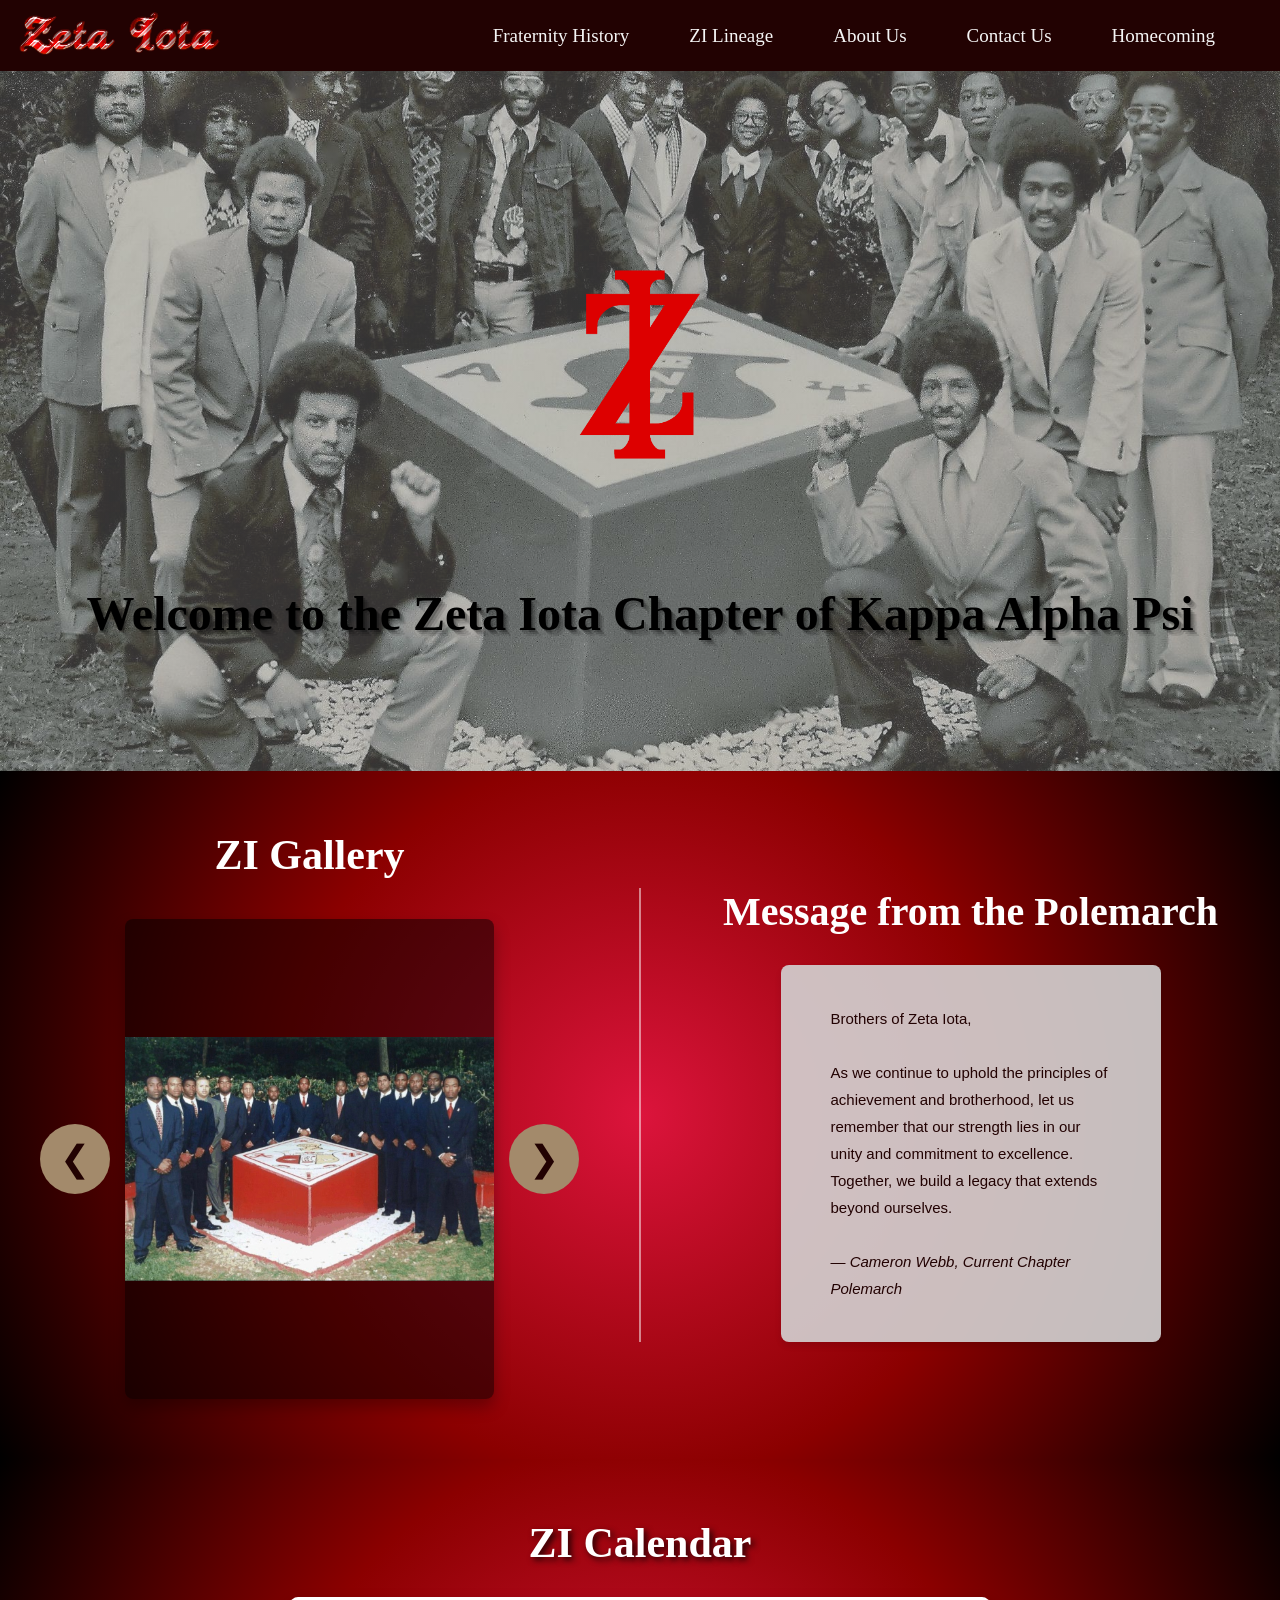
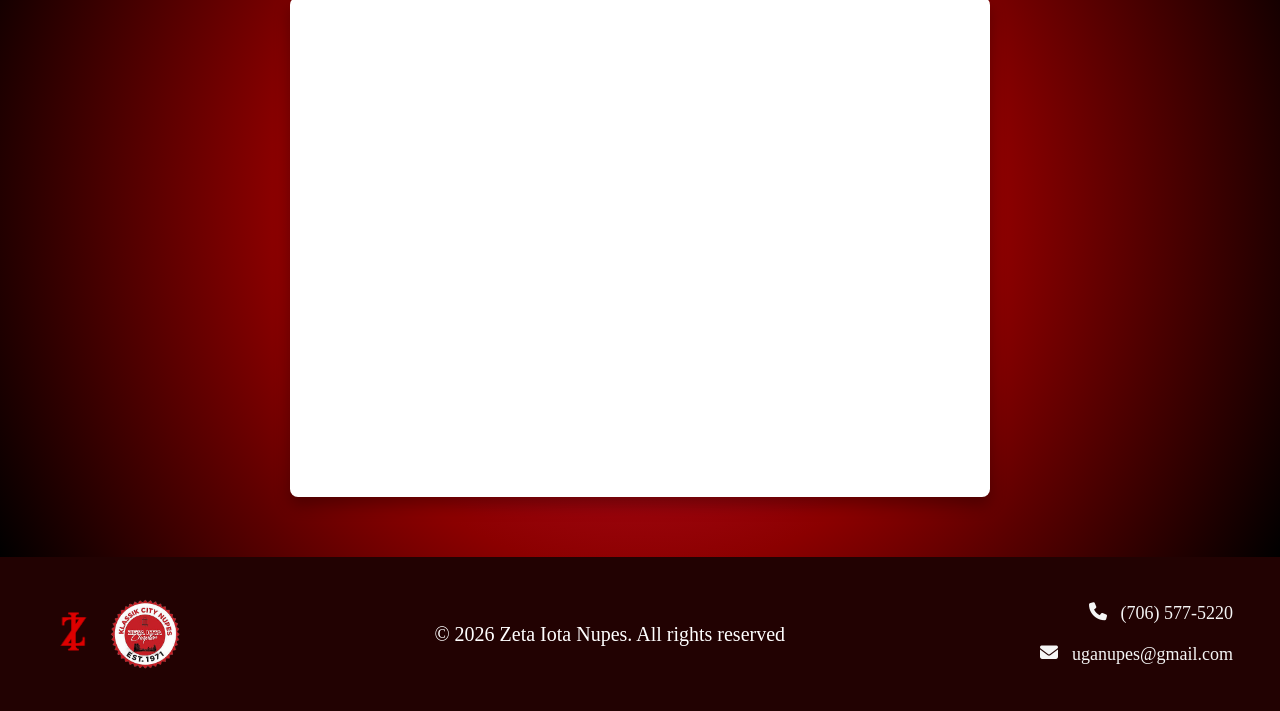
==== commit df514b13: "update polemarch msg" ====
--- a/index.html
+++ b/index.html
@@ -94,7 +94,7 @@
           As we continue to uphold the principles of achievement and brotherhood, let us remember that our strength lies
           in our unity and commitment to excellence. Together, we build a legacy that extends beyond ourselves.
           <br><br>
-          <span class="message-signature">— Kyle Singer, Current Chapter Polemarch</span>
+          <span class="message-signature">— Cameron Webb, Current Chapter Polemarch</span>
         </p>
       </div>
     </div>
@@ -125,7 +125,7 @@
       <div class=footer-contact>
         <a href="tel:16786998369">
           <i class="fa-solid fa-phone"></i>
-          (678) 378-9963
+          (706) 577-5220
         </a>
         <a href="mailto:uganupes@gmail.com">
           <i class="fa-solid fa-envelope"></i>
